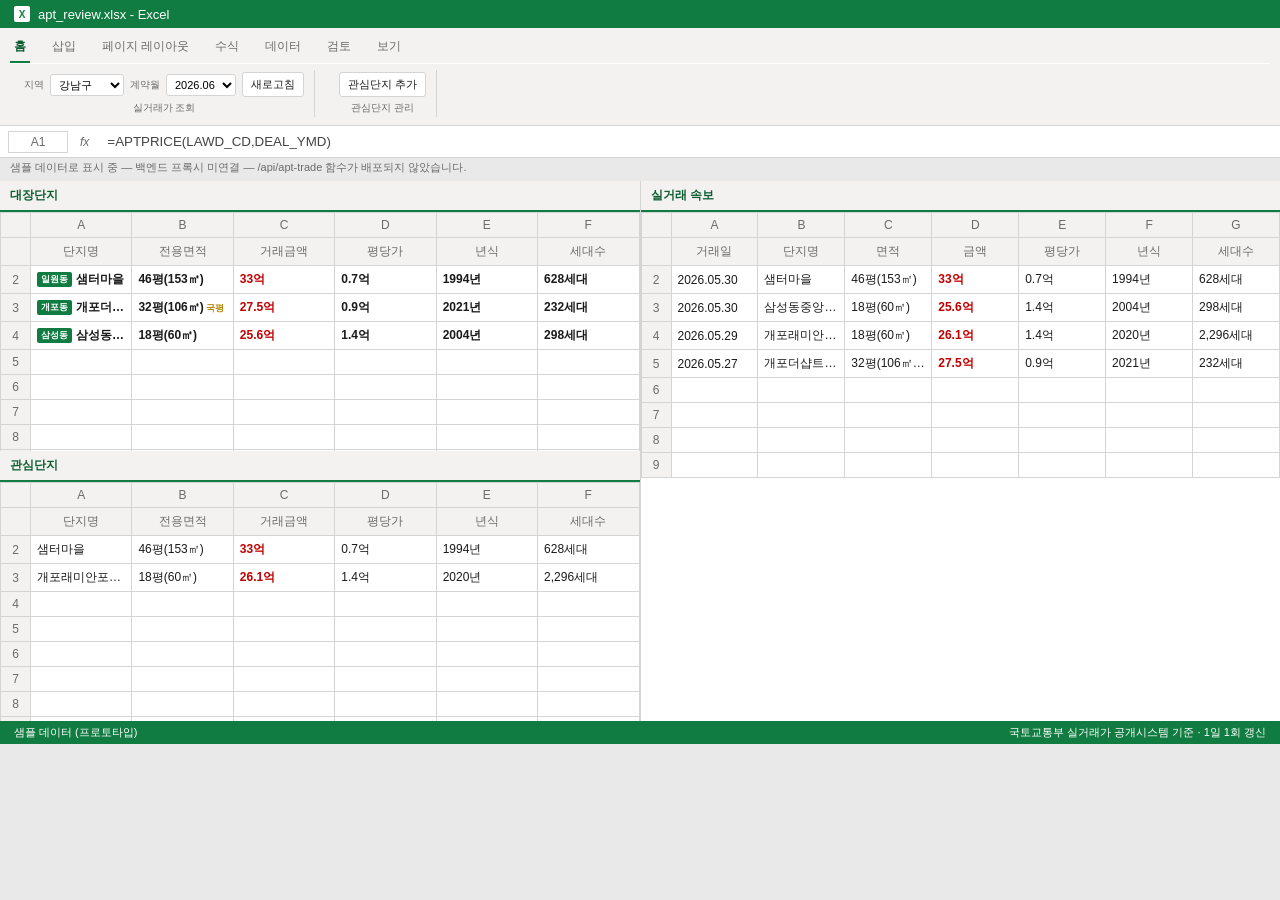
==== index.html @ ceece7bd "feat: 단지별 년식·세대수 표시, 의무관리대상 아닌 단지 제외 - 년식은 실거래가 API의 buildYear를 그대로 활용 - 세대수는 K-apt 의무관리대상 공동주택 서울 2" ====
<!DOCTYPE html>
<html lang="ko">
<head>
<meta charset="UTF-8">
<meta name="viewport" content="width=device-width, initial-scale=1.0, user-scalable=no">
<title>apt_review.xlsx - Excel</title>
<style>
  :root{
    --excel-green:#107c41;
    --excel-green-dark:#0c5e31;
    --ribbon-bg:#f3f2f1;
    --sheet-bg:#ffffff;
    --grid-line:#d4d4d4;
    --header-bg:#f3f2f1;
    --text:#1a1a1a;
    --muted:#6b6b6b;
    --up:#c00000;
    --cancel:#999;
  }
  *{box-sizing:border-box;}
  body{
    margin:0;
    font-family:"Malgun Gothic","맑은 고딕",sans-serif;
    background:#e9e9e9;
    color:var(--text);
    font-size:13px;
  }
  .titlebar{
    background:var(--excel-green);
    color:#fff;
    padding:6px 14px;
    font-size:13px;
    display:flex;
    align-items:center;
    gap:8px;
  }
  .titlebar .icon{
    width:16px;height:16px;background:#fff;border-radius:2px;
    display:inline-flex;align-items:center;justify-content:center;
    color:var(--excel-green);font-weight:bold;font-size:10px;
  }
  .ribbon{
    background:var(--ribbon-bg);
    border-bottom:1px solid var(--grid-line);
    padding:0 10px;
  }
  .ribbon-tabs{
    display:flex;
    gap:18px;
    font-size:12px;
    padding-top:4px;
  }
  .ribbon-tabs span{
    padding:6px 4px;
    cursor:default;
    color:var(--muted);
  }
  .ribbon-tabs span.active{
    color:var(--excel-green-dark);
    font-weight:bold;
    border-bottom:2px solid var(--excel-green);
  }
  .ribbon-body{
    display:flex;
    align-items:center;
    gap:14px;
    padding:6px 4px 8px;
    border-top:1px solid #fff;
    overflow-x:auto;
  }
  .ribbon-group{
    display:flex;
    flex-direction:column;
    align-items:center;
    gap:4px;
    padding:2px 10px;
    border-right:1px solid var(--grid-line);
    min-width:fit-content;
  }
  .ribbon-group .controls{
    display:flex;
    gap:6px;
    align-items:center;
  }
  .ribbon-btn{
    background:#fff;
    border:1px solid var(--grid-line);
    border-radius:3px;
    padding:4px 8px;
    font-size:11px;
    color:var(--text);
    cursor:pointer;
  }
  .ribbon-btn:hover{ background:#e6f2ec; border-color:var(--excel-green); }
  .ribbon-label{
    font-size:10px;
    color:var(--muted);
  }
  select.ribbon-select{
    font-size:11px;
    padding:3px 4px;
    border:1px solid var(--grid-line);
    border-radius:3px;
    background:#fff;
  }
  .formula-bar{
    display:flex;
    align-items:center;
    background:#fff;
    border-bottom:1px solid var(--grid-line);
    padding:4px 8px;
    gap:8px;
    font-size:12px;
  }
  .name-box{
    border:1px solid var(--grid-line);
    padding:3px 8px;
    width:60px;
    background:#fff;
    text-align:center;
    color:var(--muted);
  }
  .fx-icon{ color:var(--muted); font-style:italic; padding:0 4px;}
  .formula-input{
    flex:1;
    border:none;
    outline:none;
    padding:4px 6px;
    color:#444;
  }
  .note{
    font-size:11px;
    color:var(--muted);
    padding:2px 10px 6px;
  }

  /* 좌/우 분할 시트 레이아웃 */
  .split-sheets{
    display:flex;
    gap:1px;
    background:var(--grid-line);
    height:60vh;
    min-height:380px;
  }
  .sheet-pane{
    flex:1;
    display:flex;
    flex-direction:column;
    background:var(--sheet-bg);
    min-width:0;
  }
  .pane-tab{
    background:var(--header-bg);
    color:var(--excel-green-dark);
    font-weight:bold;
    font-size:12px;
    padding:6px 10px;
    border-bottom:2px solid var(--excel-green);
  }
  .pane-scroll{
    overflow:auto;
    flex:1;
  }
  table.grid{
    border-collapse:collapse;
    width:100%;
    table-layout:fixed;
  }
  table.grid th, table.grid td{
    border:1px solid var(--grid-line);
    padding:5px 6px;
    font-size:12px;
    white-space:nowrap;
    overflow:hidden;
    text-overflow:ellipsis;
  }
  table.grid thead th{
    background:var(--header-bg);
    color:var(--muted);
    font-weight:normal;
    text-align:center;
    position:sticky;
    top:0;
    z-index:2;
  }
  table.grid tbody th{
    background:var(--header-bg);
    color:var(--muted);
    font-weight:normal;
    text-align:center;
    position:sticky;
    left:0;
  }
  .col-row1 th{ background:var(--excel-green); color:#fff; font-weight:bold; text-align:left; }
  .amt-up{ color:var(--up); font-weight:bold; }
  .cancelled{ color:var(--cancel); text-decoration:line-through; }
  .pyeong{ color:var(--muted); font-size:11px; }

  .flagship-row td{ font-weight:bold; }
  .flagship-badge{
    display:inline-block;
    background:var(--excel-green);
    color:#fff;
    font-size:9px;
    font-weight:bold;
    padding:1px 4px;
    border-radius:2px;
    margin-right:4px;
    vertical-align:middle;
  }
  .gukpyeong-badge{
    font-size:9px;
    color:#b8860b;
    font-weight:bold;
    margin-left:2px;
  }
  .cell-sm{ font-size:10px; }
  .trend-inline{ font-weight:normal; font-size:10px; color:var(--muted); }
  .trend-point{ cursor:help; border-bottom:1px dotted var(--muted); }
  .trend-up{ color:var(--up); font-weight:bold; }
  .trend-down{ color:#1565c0; font-weight:bold; }
  .trend-flat{ color:var(--muted); }

  .status-bar{
    background:var(--excel-green);
    color:#fff;
    font-size:11px;
    padding:4px 14px;
    display:flex;
    justify-content:space-between;
  }

  .modal-overlay{
    display:none;
    position:fixed;
    inset:0;
    background:rgba(0,0,0,0.35);
    align-items:center;
    justify-content:center;
    z-index:10;
  }
  .modal-overlay.open{ display:flex; }
  .modal-box{
    background:#fff;
    border-radius:4px;
    width:320px;
    max-width:90vw;
    padding:14px;
    box-shadow:0 4px 16px rgba(0,0,0,0.25);
  }
  .modal-title{
    font-weight:bold;
    font-size:13px;
    margin-bottom:8px;
    color:var(--excel-green-dark);
  }
  .modal-input{
    width:100%;
    padding:6px 8px;
    border:1px solid var(--grid-line);
    border-radius:3px;
    font-size:12px;
    box-sizing:border-box;
  }
  .modal-results{
    margin-top:8px;
    max-height:220px;
    overflow:auto;
    border:1px solid var(--grid-line);
    border-radius:3px;
  }
  .modal-result-item{
    padding:6px 8px;
    font-size:12px;
    cursor:pointer;
    border-bottom:1px solid var(--grid-line);
    display:flex;
    justify-content:space-between;
    gap:8px;
  }
  .modal-result-item:last-child{ border-bottom:none; }
  .modal-result-item:hover{ background:#e6f2ec; }
  .modal-result-empty{
    padding:10px 8px;
    font-size:11px;
    color:var(--muted);
    text-align:center;
  }
  .modal-actions{
    margin-top:10px;
    text-align:right;
  }

  @media (max-width:760px){
    .split-sheets{ flex-direction:column; height:auto; }
    .sheet-pane{ height:50vh; min-height:280px; }
    .ribbon-body{ gap:8px; }
    .ribbon-group{ padding:2px 6px; }
    table.grid th, table.grid td{ font-size:11px; padding:4px 5px; }
  }
</style>
</head>
<body>

<div class="titlebar">
  <span class="icon">X</span>
  apt_review.xlsx - Excel
</div>

<div class="ribbon">
  <div class="ribbon-tabs">
    <span class="active">홈</span><span>삽입</span><span>페이지 레이아웃</span><span>수식</span><span>데이터</span><span>검토</span><span>보기</span>
  </div>
  <div class="ribbon-body">
    <div class="ribbon-group">
      <div class="controls">
        <label class="ribbon-label">지역</label>
        <select class="ribbon-select" id="lawdSelect"></select>
        <label class="ribbon-label">계약월</label>
        <select class="ribbon-select" id="ymdSelect"></select>
        <span class="ribbon-btn" id="refreshBtn">새로고침</span>
      </div>
      <span class="ribbon-label">실거래가 조회</span>
    </div>
    <div class="ribbon-group">
      <div class="controls">
        <span class="ribbon-btn" id="addWatchBtn">관심단지 추가</span>
      </div>
      <span class="ribbon-label">관심단지 관리</span>
    </div>
  </div>
</div>

<div class="formula-bar">
  <div class="name-box">A1</div>
  <div class="fx-icon">fx</div>
  <input class="formula-input" id="formulaInput" readonly value="=APTPRICE(LAWD_CD,DEAL_YMD)">
</div>
<div class="note" id="statusNote">데이터 조회 중...</div>

<div class="split-sheets">
  <div class="sheet-pane">
    <div class="pane-tab">대장단지</div>
    <div class="pane-scroll" id="watchArea"></div>
    <div class="pane-tab">관심단지</div>
    <div class="pane-scroll" id="watchlistArea"></div>
  </div>
  <div class="sheet-pane">
    <div class="pane-tab">실거래 속보</div>
    <div class="pane-scroll" id="feedArea"></div>
  </div>
</div>

<div class="status-bar">
  <span id="statusLeft">준비</span>
  <span id="statusRight">국토교통부 실거래가 공개시스템 기준 · 1일 1회 갱신</span>
</div>

<div class="modal-overlay" id="watchModalOverlay">
  <div class="modal-box">
    <div class="modal-title">관심단지 추가</div>
    <input type="text" class="modal-input" id="watchSearchInput" placeholder="단지명을 입력하세요 (예: 개포)" autocomplete="off">
    <div class="modal-results" id="watchSearchResults"></div>
    <div class="modal-actions">
      <span class="ribbon-btn" id="watchModalCloseBtn">닫기</span>
    </div>
  </div>
</div>

<script>
// ────────────────────────────────────────────────
// 서울 25개구 LAWD_CD 매핑 (국토교통부 법정동코드 기준 추출)
// ────────────────────────────────────────────────
const SEOUL_GU = [
  {lawd_cd:"11110", name:"종로구"}, {lawd_cd:"11140", name:"중구"},
  {lawd_cd:"11170", name:"용산구"}, {lawd_cd:"11200", name:"성동구"},
  {lawd_cd:"11215", name:"광진구"}, {lawd_cd:"11230", name:"동대문구"},
  {lawd_cd:"11260", name:"중랑구"}, {lawd_cd:"11290", name:"성북구"},
  {lawd_cd:"11305", name:"강북구"}, {lawd_cd:"11320", name:"도봉구"},
  {lawd_cd:"11350", name:"노원구"}, {lawd_cd:"11380", name:"은평구"},
  {lawd_cd:"11410", name:"서대문구"}, {lawd_cd:"11440", name:"마포구"},
  {lawd_cd:"11470", name:"양천구"}, {lawd_cd:"11500", name:"강서구"},
  {lawd_cd:"11530", name:"구로구"}, {lawd_cd:"11545", name:"금천구"},
  {lawd_cd:"11560", name:"영등포구"}, {lawd_cd:"11590", name:"동작구"},
  {lawd_cd:"11620", name:"관악구"}, {lawd_cd:"11650", name:"서초구"},
  {lawd_cd:"11680", name:"강남구"}, {lawd_cd:"11710", name:"송파구"},
  {lawd_cd:"11740", name:"강동구"},
];

// ────────────────────────────────────────────────
// 샘플 데이터 (2026-06-30 강남구 11680 / 202605 실제 API 호출 결과 일부 기반)
// 실제 배포 시 /api/apt-trade?lawdCd=...&dealYmd=... 호출로 대체됨
// ────────────────────────────────────────────────
const SAMPLE_ITEMS = [
  {aptNm:"샘터마을", umdNm:"일원동", excluUseAr:152.7, dealYear:"2026", dealMonth:"5", dealDay:"30", dealAmountManwon:330000, floor:"4", buildYear:"1994", dealingGbn:"중개거래", isCancelled:false},
  {aptNm:"개포래미안포레스트", umdNm:"개포동", excluUseAr:59.92, dealYear:"2026", dealMonth:"5", dealDay:"29", dealAmountManwon:260500, floor:"4", buildYear:"2020", dealingGbn:"중개거래", isCancelled:false},
  {aptNm:"삼성동중앙하이츠빌리지", umdNm:"삼성동", excluUseAr:59.98, dealYear:"2026", dealMonth:"5", dealDay:"30", dealAmountManwon:256000, floor:"19", buildYear:"2004", dealingGbn:"중개거래", isCancelled:false},
  {aptNm:"개포더샵트리에", umdNm:"개포동", excluUseAr:105.8244, dealYear:"2026", dealMonth:"5", dealDay:"27", dealAmountManwon:275000, floor:"4", buildYear:"2021", dealingGbn:"중개거래", isCancelled:false},
  {aptNm:"개포우성2", umdNm:"대치동", excluUseAr:84.69, dealYear:"2026", dealMonth:"5", dealDay:"28", dealAmountManwon:390000, floor:"10", buildYear:"1984", dealingGbn:"중개거래", isCancelled:false},
];

// 관심단지 등록은 로컬스토리지에 저장 (기획문서 원칙: 로그인 없이 사용)
const WATCH_KEY = "apt_review_watchlist";
function loadWatchlist(){
  try{ return JSON.parse(localStorage.getItem(WATCH_KEY)) || ["개포래미안포레스트", "샘터마을"]; }
  catch(e){ return ["개포래미안포레스트", "샘터마을"]; }
}
function saveWatchlist(list){
  localStorage.setItem(WATCH_KEY, JSON.stringify(list));
}

let currentItems = SAMPLE_ITEMS;
let usingLiveData = false;
let currentTrendDatasets = null;
let currentBasisByAptNm = new Map(); // aptNm → {householdCount, useApproveDate}

// 억 단위, 소수점 첫째 자리까지 (예: 215000만원 → "21.5억")
function fmtAmount(manwon){
  if(manwon == null) return "-";
  const eok = Math.round(manwon / 1000) / 10;
  return `${eok % 1 === 0 ? eok.toFixed(0) : eok.toFixed(1)}억`;
}

// 전용면적(㎡) → "평(㎡)" 형식 문자열. 84~86㎡는 실제 시장에서 부르는 '34평(국민평형)'으로 표기
function fmtAreaPyeong(sqm){
  if(sqm == null) return "-";
  const pyeong = Math.round(sqm / 3.3058);
  const base = `${pyeong}평(${Math.round(sqm)}㎡)`;
  const isGukpyeong = pyeong >= 32 && pyeong <= 36;
  return isGukpyeong ? `${base}<span class="gukpyeong-badge">국평</span>` : base;
}

// 평당가(만원) = 거래금액 ÷ (전용면적/3.3058)
function calcPricePerPyeong(it){
  if(!it.excluUseAr || !it.dealAmountManwon) return null;
  const pyeong = it.excluUseAr / 3.3058;
  return Math.round(it.dealAmountManwon / pyeong);
}
function fmtPricePerPyeong(it){
  const v = calcPricePerPyeong(it);
  return v == null ? "-" : fmtAmount(v);
}

// 준공년도(년식). RTMS 실거래가 API의 buildYear를 그대로 사용
function fmtBuildYear(it){
  return it.buildYear ? `${it.buildYear}년` : "-";
}

// 세대수. 공동주택 기본정보 API(apt-complex)에서 단지명 매칭으로 조회한 값
function fmtHousehold(it){
  const info = currentBasisByAptNm.get(it.aptNm);
  if(!info || !info.householdCount) return "-";
  return `${info.householdCount.toLocaleString()}세대`;
}

// 대장 단지 = 조회된 데이터에 등장하는 법정동마다 거래금액 최고가 건 1개씩
function getFlagshipsByDong(items){
  const byDong = new Map();
  items.forEach(it=>{
    const cur = byDong.get(it.umdNm);
    if(!cur || it.dealAmountManwon > cur.dealAmountManwon){
      byDong.set(it.umdNm, it);
    }
  });
  return Array.from(byDong.values());
}

function renderFlagshipSheet(){
  const flagships = getFlagshipsByDong(currentItems);

  let html = `<table class="grid">
    <thead>
      <tr class="col-row1">
        <th style="width:30px"></th>
        <th>A</th><th>B</th><th>C</th><th>D</th><th>E</th><th>F</th>
      </tr>
      <tr>
        <th></th><th>단지명</th><th>전용면적</th><th>거래금액</th><th>평당가</th><th>년식</th><th>세대수</th>
      </tr>
    </thead>
    <tbody>`;
  flagships.forEach((it, i)=>{
    const cls = it.isCancelled ? "cancelled" : "";
    const trendMarkup = renderInlineTrend(getApartmentTrend(currentTrendDatasets, it.aptNm, it.excluUseAr));
    html += `<tr class="flagship-row">
      <th>${i+2}</th>
      <td class="${cls}"><span class="flagship-badge">${it.umdNm}</span>${it.aptNm}</td>
      <td class="${cls} cell-sm">${fmtAreaPyeong(it.excluUseAr)}</td>
      <td class="${cls} amt-up">${fmtAmount(it.dealAmountManwon)}${trendMarkup}</td>
      <td class="${cls} cell-sm">${fmtPricePerPyeong(it)}</td>
      <td class="${cls} cell-sm">${fmtBuildYear(it)}</td>
      <td class="${cls} cell-sm">${fmtHousehold(it)}</td>
    </tr>`;
  });
  for(let i=flagships.length; i<8; i++){
    html += `<tr><th>${i+2}</th><td></td><td></td><td></td><td></td><td></td><td></td></tr>`;
  }
  html += `</tbody></table>`;
  return html;
}

function renderWatchlistSheet(){
  const watchlist = loadWatchlist();
  const items = currentItems.filter(it => watchlist.includes(it.aptNm));

  let html = `<table class="grid">
    <thead>
      <tr class="col-row1">
        <th style="width:30px"></th>
        <th>A</th><th>B</th><th>C</th><th>D</th><th>E</th><th>F</th>
      </tr>
      <tr>
        <th></th><th>단지명</th><th>전용면적</th><th>거래금액</th><th>평당가</th><th>년식</th><th>세대수</th>
      </tr>
    </thead>
    <tbody>`;
  items.forEach((it, i)=>{
    const cls = it.isCancelled ? "cancelled" : "";
    html += `<tr>
      <th>${i+2}</th>
      <td class="${cls}">${it.aptNm}</td>
      <td class="${cls} cell-sm">${fmtAreaPyeong(it.excluUseAr)}</td>
      <td class="${cls} amt-up">${fmtAmount(it.dealAmountManwon)}</td>
      <td class="${cls} cell-sm">${fmtPricePerPyeong(it)}</td>
      <td class="${cls} cell-sm">${fmtBuildYear(it)}</td>
      <td class="${cls} cell-sm">${fmtHousehold(it)}</td>
    </tr>`;
  });
  for(let i=items.length; i<8; i++){
    html += `<tr><th>${i+2}</th><td></td><td></td><td></td><td></td><td></td><td></td></tr>`;
  }
  html += `</tbody></table>`;
  return html;
}

function renderFeedSheet(){
  const sorted = [...currentItems].sort((a,b)=>{
    const da = `${a.dealYear}${String(a.dealMonth).padStart(2,"0")}${String(a.dealDay).padStart(2,"0")}`;
    const db = `${b.dealYear}${String(b.dealMonth).padStart(2,"0")}${String(b.dealDay).padStart(2,"0")}`;
    return db.localeCompare(da);
  });

  let html = `<table class="grid">
    <thead>
      <tr class="col-row1">
        <th style="width:30px"></th>
        <th>A</th><th>B</th><th>C</th><th>D</th><th>E</th><th>F</th><th>G</th>
      </tr>
      <tr>
        <th></th><th>거래일</th><th>단지명</th><th>면적</th><th>금액</th><th>평당가</th><th>년식</th><th>세대수</th>
      </tr>
    </thead>
    <tbody>`;
  sorted.forEach((it, i)=>{
    const cls = it.isCancelled ? "cancelled" : "";
    const note = it.isCancelled ? " · 해제(취소)" : "";
    html += `<tr>
      <th>${i+2}</th>
      <td class="${cls}">${it.dealYear}.${String(it.dealMonth).padStart(2,"0")}.${String(it.dealDay).padStart(2,"0")}</td>
      <td class="${cls}">${it.aptNm}${note}</td>
      <td class="${cls} cell-sm">${fmtAreaPyeong(it.excluUseAr)}</td>
      <td class="${cls} amt-up">${fmtAmount(it.dealAmountManwon)}</td>
      <td class="${cls} cell-sm">${fmtPricePerPyeong(it)}</td>
      <td class="${cls} cell-sm">${fmtBuildYear(it)}</td>
      <td class="${cls} cell-sm">${fmtHousehold(it)}</td>
    </tr>`;
  });
  for(let i=sorted.length; i<8; i++){
    html += `<tr><th>${i+2}</th><td></td><td></td><td></td><td></td><td></td><td></td><td></td></tr>`;
  }
  html += `</tbody></table>`;
  return html;
}

function render(){
  document.getElementById("watchArea").innerHTML = renderFlagshipSheet();
  document.getElementById("watchlistArea").innerHTML = renderWatchlistSheet();
  document.getElementById("feedArea").innerHTML = renderFeedSheet();
  document.getElementById("statusLeft").textContent = usingLiveData ? "실시간 데이터" : "샘플 데이터 (프로토타입)";
}

function populateSelects(){
  const lawdSel = document.getElementById("lawdSelect");
  SEOUL_GU.forEach(g=>{
    const opt = document.createElement("option");
    opt.value = g.lawd_cd;
    opt.textContent = g.name;
    if(g.lawd_cd === "11680") opt.selected = true;
    lawdSel.appendChild(opt);
  });

  const ymdSel = document.getElementById("ymdSelect");
  const base = new Date(2026, 5, 30); // 프로토타입 기준일: 2026-06-30
  for(let i=0; i<6; i++){
    const d = new Date(base.getFullYear(), base.getMonth()-i, 1);
    const val = `${d.getFullYear()}${String(d.getMonth()+1).padStart(2,"0")}`;
    const opt = document.createElement("option");
    opt.value = val;
    opt.textContent = `${d.getFullYear()}.${String(d.getMonth()+1).padStart(2,"0")}`;
    ymdSel.appendChild(opt);
  }
}

async function fetchLiveData(lawdCd, dealYmd){
  document.getElementById("statusNote").textContent = "데이터 조회 중...";
  try{
    const res = await fetch(`/api/apt-trade?lawdCd=${lawdCd}&dealYmd=${dealYmd}`);
    if(res.status === 404){
      throw new Error("백엔드 프록시 미연결 — /api/apt-trade 함수가 배포되지 않았습니다.");
    }
    const data = await res.json().catch(()=>{
      throw new Error(`API 응답 오류 (HTTP ${res.status}) — 응답이 JSON 형식이 아닙니다.`);
    });
    if(data.error) throw new Error(data.error);
    if(!res.ok) throw new Error(`API 응답 오류 (HTTP ${res.status})`);
    currentItems = data.items;
    usingLiveData = true;
    const guName = SEOUL_GU.find(g=>g.lawd_cd===lawdCd)?.name || lawdCd;
    document.getElementById("statusNote").textContent = `${guName} · ${dealYmd} · ${data.count}건 (실시간)`;
  }catch(e){
    // 실제 원인(환경변수 누락, API 오류 등)을 그대로 노출해 디버깅이 가능하도록 함
    currentItems = SAMPLE_ITEMS;
    usingLiveData = false;
    document.getElementById("statusNote").textContent = `샘플 데이터로 표시 중 — ${e.message}`;
  }
  render();
}

// dealYmd(YYYYMM) 기준 monthsBack개월 이전의 YYYYMM 반환
function getPrevYmd(dealYmd, monthsBack){
  const y = parseInt(dealYmd.slice(0,4), 10);
  const m = parseInt(dealYmd.slice(4,6), 10);
  const d = new Date(y, m - 1 - monthsBack, 1);
  return `${d.getFullYear()}${String(d.getMonth()+1).padStart(2,"0")}`;
}

// 특정 월의 전체 거래 목록 조회. 실패 시 빈 배열
async function fetchMonthItems(lawdCd, ymd){
  try{
    const res = await fetch(`/api/apt-trade?lawdCd=${lawdCd}&dealYmd=${ymd}`);
    if(!res.ok) return [];
    const data = await res.json().catch(()=>null);
    if(!data || data.error || !Array.isArray(data.items)) return [];
    return data.items;
  }catch(e){
    return [];
  }
}

// 최근 3개월(과거→현재 순)치 전체 거래 목록. 단지별 추이는 여기서 아파트명으로 걸러서 계산
async function fetchTrendDatasets(lawdCd, dealYmd){
  const months = [getPrevYmd(dealYmd,2), getPrevYmd(dealYmd,1), dealYmd];
  const itemsByMonth = await Promise.all(months.map(ym => fetchMonthItems(lawdCd, ym)));
  return months.map((ym, i)=> ({ ymd: ym, items: itemsByMonth[i] }));
}

// 특정 단지(aptNm)의 동일 평형(excluUseAr 기준) 최근 실거래 3건 (과거→최근 순)
function getApartmentTrend(datasets, aptNm, excluUseAr){
  if(!datasets) return null;
  const targetPyeong = Math.round(excluUseAr / 3.3058);
  const merged = [];
  datasets.forEach(({items})=>{
    items.forEach(it=>{
      if(it.aptNm === aptNm && Math.round(it.excluUseAr / 3.3058) === targetPyeong){
        merged.push(it);
      }
    });
  });
  merged.sort((a, b)=>{
    const da = `${a.dealYear}${String(a.dealMonth).padStart(2,"0")}${String(a.dealDay).padStart(2,"0")}`;
    const db = `${b.dealYear}${String(b.dealMonth).padStart(2,"0")}${String(b.dealDay).padStart(2,"0")}`;
    return db.localeCompare(da);
  });
  const recent = merged.slice(0, 3).reverse();
  if(!recent.length) return null;
  return recent.map(it => ({
    date: `${it.dealYear}.${String(it.dealMonth).padStart(2,"0")}.${String(it.dealDay).padStart(2,"0")}`,
    price: it.dealAmountManwon,
  }));
}

function renderInlineTrend(trend){
  if(!trend || !trend.length) return "";
  const parts = trend.map((t, i)=>{
    const label = fmtAmount(t.price);
    let arrow = "";
    if(i > 0){
      const prev = trend[i-1].price;
      if(t.price > prev) arrow = `<span class="trend-up">▲</span> `;
      else if(t.price < prev) arrow = `<span class="trend-down">▼</span> `;
      else arrow = `<span class="trend-flat">-</span> `;
    }
    return `${arrow}<span class="trend-point" title="${t.date} 거래">${label}</span>`;
  }).join(" → ");
  return ` <span class="trend-inline">(${parts})</span>`;
}

// 서울 공동주택 단지 정보(세대수·준공년도) — K-apt 단지 기본정보 스냅샷을 서울 25개구로 추려 정적 JSON으로 내장
// (공동주택 단지 "목록" API는 활용신청이 안 되어 있어 실거래가 API 응답만으로는 kaptCode를 알 수 없음.
//  대신 K-apt 전체 단지 엑셀(2026-07-03 기준)을 내려받아 seoul_apt_complex.json으로 미리 가공해둠)
let seoulComplexList = null; // [{kaptCode, kaptName, gu, dong, buildYear, householdCount}]
let seoulComplexByName = null; // 정규화된 kaptName → 후보 목록 (동명 단지 대비 배열)

// 실거래가 API의 단지명에는 "지고하임(102동)", "럭키(963)"처럼 동번호·지번이 괄호로 덧붙는 경우가 있어
// 매칭 전에 제거 (괄호 안이 숫자/쉼표/물결/하이픈 나열이거나 "숫자+동" 형태일 때만 제거해 고유 명칭 손상 방지)
function stripDongSuffix(name){
  return (name || "").replace(/[(（][0-9,\-~·\s]*동?[)）]\s*$/g, "");
}
function normalizeAptName(name){
  return stripDongSuffix(name).replace(/[\s()（）·\-]/g, "");
}

async function loadSeoulComplexList(){
  if(seoulComplexList) return seoulComplexList;
  try{
    const res = await fetch("/seoul_apt_complex.json");
    seoulComplexList = await res.json();
  }catch(e){
    seoulComplexList = [];
  }
  seoulComplexByName = new Map();
  seoulComplexList.forEach(c=>{
    const key = normalizeAptName(c.kaptName);
    if(!key) return;
    if(!seoulComplexByName.has(key)) seoulComplexByName.set(key, []);
    seoulComplexByName.get(key).push(c);
  });
  return seoulComplexList;
}

// RTMS 실거래가의 aptNm(+umdNm)을 정적 단지 목록의 kaptName(+dong)과 매칭
// 완전일치 중 같은 동(dong)인 것을 최우선으로, 없으면 완전일치 첫 건, 그래도 없으면 부분포함으로 매칭
function matchSeoulComplex(aptNm, umdNm){
  if(!seoulComplexByName) return null;
  const target = normalizeAptName(aptNm);
  if(!target) return null;

  const exact = seoulComplexByName.get(target);
  if(exact && exact.length){
    const sameDong = exact.find(c => c.dong === umdNm);
    return sameDong || exact[0];
  }

  let fallback = null;
  for(const c of seoulComplexList){
    const cand = normalizeAptName(c.kaptName);
    if(!cand) continue;
    if(cand.includes(target) || target.includes(cand)){
      fallback = c;
      if(c.dong === umdNm) break; // 같은 동이면 더 볼 것 없이 채택
    }
  }
  return fallback;
}

// currentItems에 등장하는 단지들의 세대수를 정적 목록에서 매칭해 aptNm → 기본정보 맵으로 구성
async function loadHouseholdCounts(items){
  await loadSeoulComplexList();
  const map = new Map();
  const uniqueNames = Array.from(new Set(items.map(it => it.aptNm)));
  uniqueNames.forEach(aptNm=>{
    const it = items.find(i => i.aptNm === aptNm);
    const match = matchSeoulComplex(aptNm, it?.umdNm);
    if(match) map.set(aptNm, { householdCount: match.householdCount, buildYear: match.buildYear });
  });
  return map;
}

// K-apt 단지 목록(seoul_apt_complex.json)은 의무관리대상 공동주택만 포함하므로,
// 여기에 매칭되지 않는 단지(의무관리 대상 아님·소규모·오피스텔 등)는 화면에서도 제외
function filterMandatoryManaged(items, basisMap){
  return items.filter(it => basisMap.has(it.aptNm));
}

document.getElementById("refreshBtn").addEventListener("click", async ()=>{
  const lawdCd = document.getElementById("lawdSelect").value;
  const dealYmd = document.getElementById("ymdSelect").value;
  await fetchLiveData(lawdCd, dealYmd);
  currentTrendDatasets = await fetchTrendDatasets(lawdCd, dealYmd);
  currentBasisByAptNm = await loadHouseholdCounts(currentItems);
  currentItems = filterMandatoryManaged(currentItems, currentBasisByAptNm);
  render();
});

// 현재 조회된 데이터(currentItems) 내에서만 단지명 검색 (추가 API 호출 없음)
function renderWatchSearchResults(query){
  const resultsEl = document.getElementById("watchSearchResults");
  const q = query.trim();
  const matches = q ? currentItems.filter(it => it.aptNm.includes(q)) : currentItems;
  const seen = new Set();
  const uniqueMatches = matches.filter(it => seen.has(it.aptNm) ? false : (seen.add(it.aptNm), true));

  if(!uniqueMatches.length){
    resultsEl.innerHTML = `<div class="modal-result-empty">일치하는 단지가 없습니다 (현재 조회된 지역·계약월 기준)</div>`;
    return;
  }
  resultsEl.innerHTML = uniqueMatches.map(it =>
    `<div class="modal-result-item" data-aptnm="${it.aptNm}"><span>${it.aptNm}</span><span class="pyeong">${it.umdNm}</span></div>`
  ).join("");
}

function openWatchModal(){
  document.getElementById("watchModalOverlay").classList.add("open");
  const input = document.getElementById("watchSearchInput");
  input.value = "";
  renderWatchSearchResults("");
  input.focus();
}

function closeWatchModal(){
  document.getElementById("watchModalOverlay").classList.remove("open");
}

document.getElementById("addWatchBtn").addEventListener("click", openWatchModal);
document.getElementById("watchModalCloseBtn").addEventListener("click", closeWatchModal);
document.getElementById("watchModalOverlay").addEventListener("click", (e)=>{
  if(e.target.id === "watchModalOverlay") closeWatchModal();
});
document.getElementById("watchSearchInput").addEventListener("input", (e)=>{
  renderWatchSearchResults(e.target.value);
});
document.getElementById("watchSearchResults").addEventListener("click", (e)=>{
  const item = e.target.closest(".modal-result-item");
  if(!item) return;
  const name = item.dataset.aptnm;
  const list = loadWatchlist();
  if(!list.includes(name)) list.push(name);
  saveWatchlist(list);
  render();
  closeWatchModal();
});

populateSelects();
(async ()=>{
  const lawdCd = document.getElementById("lawdSelect").value;
  const dealYmd = document.getElementById("ymdSelect").value;
  await fetchLiveData(lawdCd, dealYmd);
  currentBasisByAptNm = await loadHouseholdCounts(currentItems);
  currentItems = filterMandatoryManaged(currentItems, currentBasisByAptNm);
  render();
})();
</script>
</body>
</html>
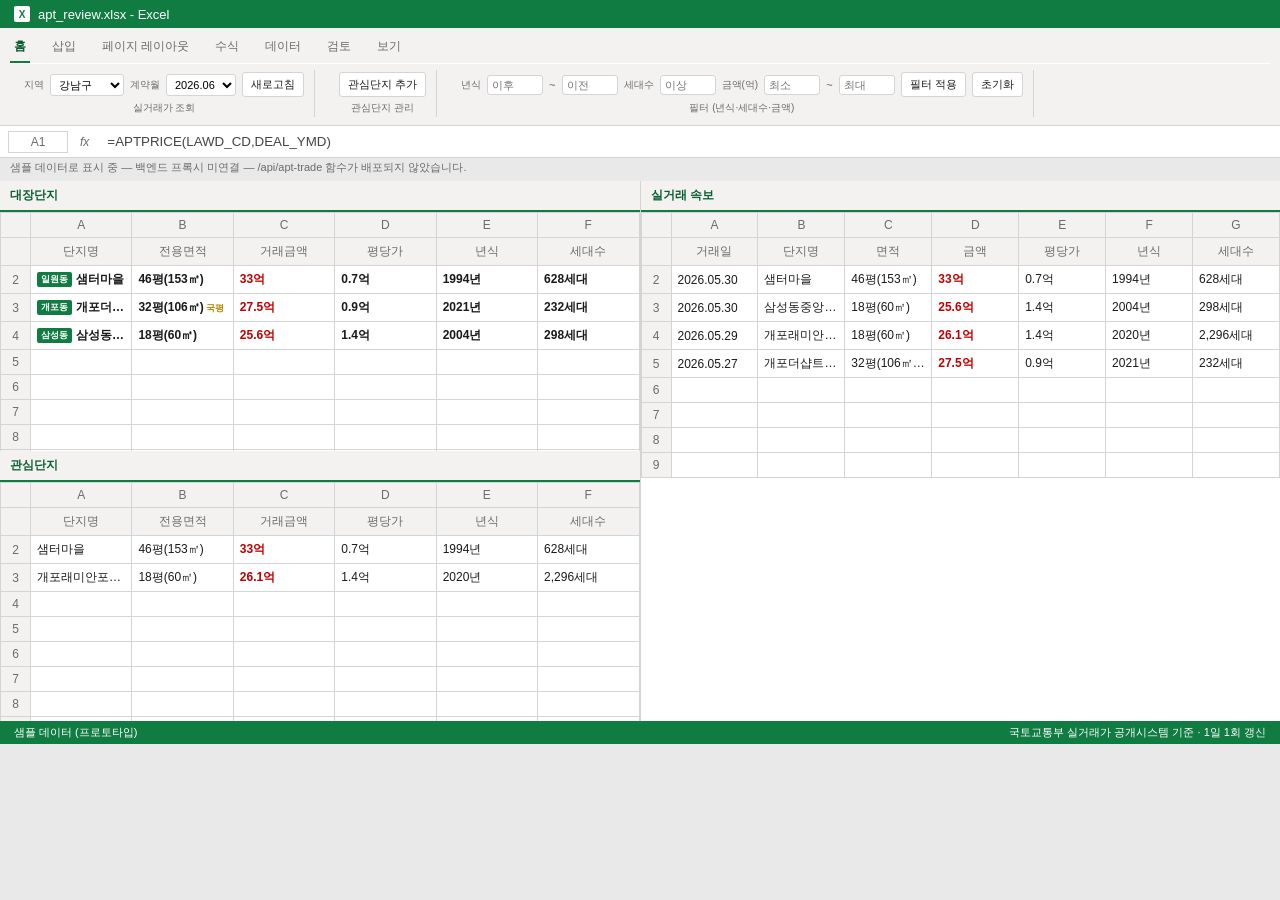
==== commit e8276b52: "feat: 년식·세대수·금액 필터 추가 - 리본에 필터 그룹 신설: 년식(이후~이전), 세대수(이상), 금액(억, 최소~최대) - 대장단지/관심단지/실거래속보 3개 시트 모두 필터" ====
--- a/index.html
+++ b/index.html
@@ -96,13 +96,15 @@
     font-size:10px;
     color:var(--muted);
   }
-  select.ribbon-select{
+  select.ribbon-select, input.ribbon-select{
     font-size:11px;
     padding:3px 4px;
     border:1px solid var(--grid-line);
     border-radius:3px;
     background:#fff;
   }
+  input.ribbon-select{ width:56px; }
+  .ribbon-tilde{ font-size:11px; color:var(--muted); }
   .formula-bar{
     display:flex;
     align-items:center;
@@ -328,6 +330,23 @@
       </div>
       <span class="ribbon-label">관심단지 관리</span>
     </div>
+    <div class="ribbon-group">
+      <div class="controls">
+        <label class="ribbon-label">년식</label>
+        <input type="number" class="ribbon-select" id="filterYearMin" placeholder="이후">
+        <span class="ribbon-tilde">~</span>
+        <input type="number" class="ribbon-select" id="filterYearMax" placeholder="이전">
+        <label class="ribbon-label">세대수</label>
+        <input type="number" class="ribbon-select" id="filterHouseholdMin" placeholder="이상">
+        <label class="ribbon-label">금액(억)</label>
+        <input type="number" class="ribbon-select" id="filterPriceMin" placeholder="최소">
+        <span class="ribbon-tilde">~</span>
+        <input type="number" class="ribbon-select" id="filterPriceMax" placeholder="최대">
+        <span class="ribbon-btn" id="filterApplyBtn">필터 적용</span>
+        <span class="ribbon-btn" id="filterResetBtn">초기화</span>
+      </div>
+      <span class="ribbon-label">필터 (년식·세대수·금액)</span>
+    </div>
   </div>
 </div>
 
@@ -465,8 +484,8 @@
   return Array.from(byDong.values());
 }
 
-function renderFlagshipSheet(){
-  const flagships = getFlagshipsByDong(currentItems);
+function renderFlagshipSheet(items){
+  const flagships = getFlagshipsByDong(items);
 
   let html = `<table class="grid">
     <thead>
@@ -499,9 +518,9 @@
   return html;
 }
 
-function renderWatchlistSheet(){
+function renderWatchlistSheet(items){
   const watchlist = loadWatchlist();
-  const items = currentItems.filter(it => watchlist.includes(it.aptNm));
+  items = items.filter(it => watchlist.includes(it.aptNm));
 
   let html = `<table class="grid">
     <thead>
@@ -533,8 +552,8 @@
   return html;
 }
 
-function renderFeedSheet(){
-  const sorted = [...currentItems].sort((a,b)=>{
+function renderFeedSheet(items){
+  const sorted = [...items].sort((a,b)=>{
     const da = `${a.dealYear}${String(a.dealMonth).padStart(2,"0")}${String(a.dealDay).padStart(2,"0")}`;
     const db = `${b.dealYear}${String(b.dealMonth).padStart(2,"0")}${String(b.dealDay).padStart(2,"0")}`;
     return db.localeCompare(da);
@@ -572,11 +591,45 @@
   return html;
 }
 
+// 년식·세대수·금액 필터 상태. null인 항목은 제약 없음
+let filterState = { yearMin:null, yearMax:null, householdMin:null, priceMin:null, priceMax:null };
+
+function isFilterActive(){
+  return Object.values(filterState).some(v => v != null);
+}
+
+// currentItems(지역·계약월 조회 + 의무관리대상 필터까지 반영된 목록)에 사용자 필터를 추가로 적용
+function getFilteredItems(){
+  return currentItems.filter(it=>{
+    if(filterState.yearMin != null){
+      const y = parseInt(it.buildYear, 10);
+      if(!y || y < filterState.yearMin) return false;
+    }
+    if(filterState.yearMax != null){
+      const y = parseInt(it.buildYear, 10);
+      if(!y || y > filterState.yearMax) return false;
+    }
+    if(filterState.householdMin != null){
+      const household = currentBasisByAptNm.get(it.aptNm)?.householdCount;
+      if(!household || household < filterState.householdMin) return false;
+    }
+    if(filterState.priceMin != null){
+      if(it.dealAmountManwon == null || it.dealAmountManwon < filterState.priceMin * 10000) return false;
+    }
+    if(filterState.priceMax != null){
+      if(it.dealAmountManwon == null || it.dealAmountManwon > filterState.priceMax * 10000) return false;
+    }
+    return true;
+  });
+}
+
 function render(){
-  document.getElementById("watchArea").innerHTML = renderFlagshipSheet();
-  document.getElementById("watchlistArea").innerHTML = renderWatchlistSheet();
-  document.getElementById("feedArea").innerHTML = renderFeedSheet();
-  document.getElementById("statusLeft").textContent = usingLiveData ? "실시간 데이터" : "샘플 데이터 (프로토타입)";
+  const filtered = getFilteredItems();
+  document.getElementById("watchArea").innerHTML = renderFlagshipSheet(filtered);
+  document.getElementById("watchlistArea").innerHTML = renderWatchlistSheet(filtered);
+  document.getElementById("feedArea").innerHTML = renderFeedSheet(filtered);
+  const filterNote = isFilterActive() ? ` · 필터 적용 ${filtered.length}/${currentItems.length}건` : "";
+  document.getElementById("statusLeft").textContent = (usingLiveData ? "실시간 데이터" : "샘플 데이터 (프로토타입)") + filterNote;
 }
 
 function populateSelects(){
@@ -811,6 +864,32 @@
   document.getElementById("watchModalOverlay").classList.remove("open");
 }
 
+const FILTER_INPUT_IDS = ["filterYearMin","filterYearMax","filterHouseholdMin","filterPriceMin","filterPriceMax"];
+
+function readFilterInputs(){
+  const num = (id) => {
+    const v = document.getElementById(id).value.trim();
+    return v === "" ? null : Number(v);
+  };
+  filterState = {
+    yearMin: num("filterYearMin"),
+    yearMax: num("filterYearMax"),
+    householdMin: num("filterHouseholdMin"),
+    priceMin: num("filterPriceMin"),
+    priceMax: num("filterPriceMax"),
+  };
+}
+
+document.getElementById("filterApplyBtn").addEventListener("click", ()=>{
+  readFilterInputs();
+  render();
+});
+document.getElementById("filterResetBtn").addEventListener("click", ()=>{
+  FILTER_INPUT_IDS.forEach(id => { document.getElementById(id).value = ""; });
+  filterState = { yearMin:null, yearMax:null, householdMin:null, priceMin:null, priceMax:null };
+  render();
+});
+
 document.getElementById("addWatchBtn").addEventListener("click", openWatchModal);
 document.getElementById("watchModalCloseBtn").addEventListener("click", closeWatchModal);
 document.getElementById("watchModalOverlay").addEventListener("click", (e)=>{
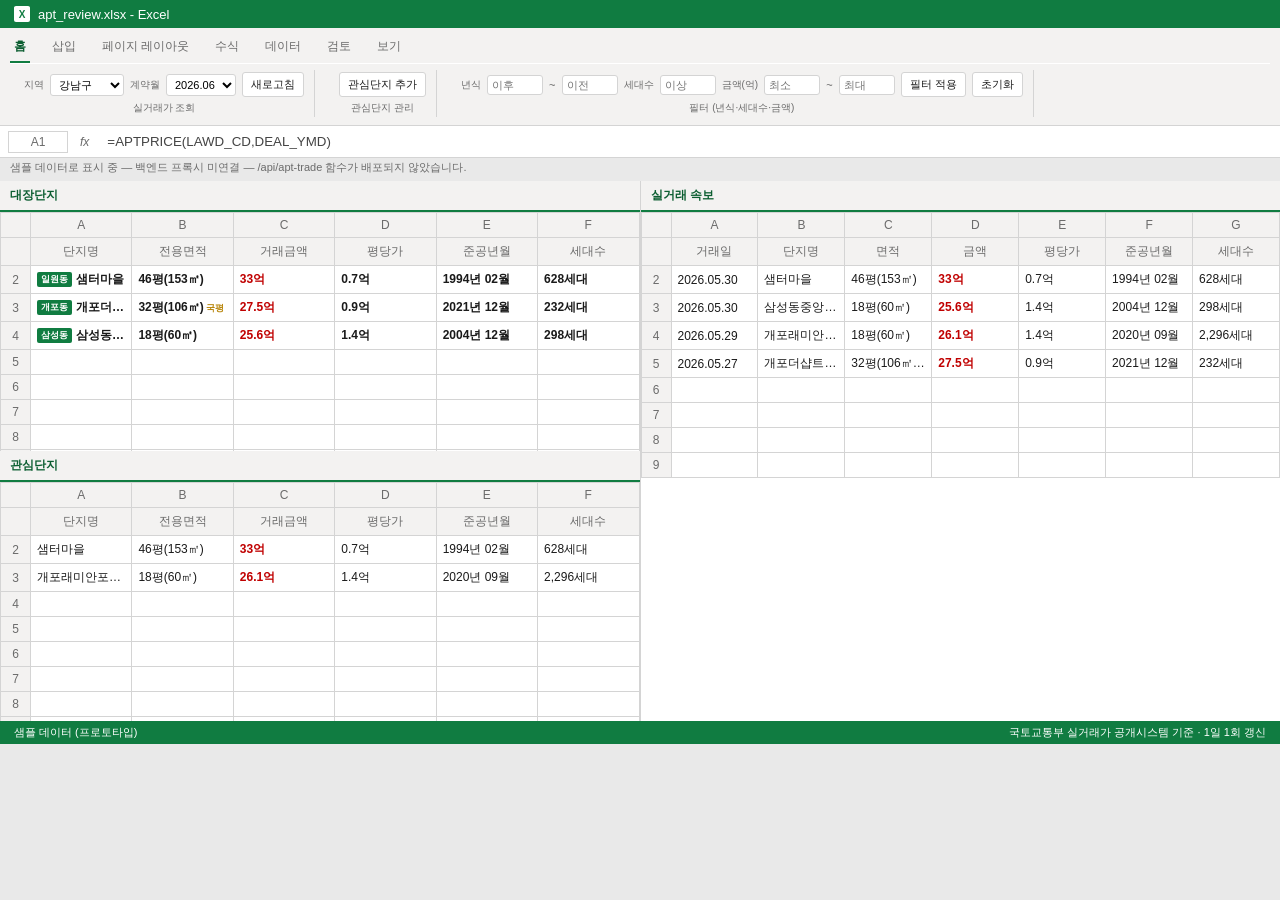
==== commit 035aad8d: "feat: 년식을 준공년월로 변경 - seoul_apt_complex.json을 사용승인일의 연.월까지 담도록 재생성(buildYearMonth) - 표 헤더를 년식 -> 준공년월" ====
--- a/index.html
+++ b/index.html
@@ -460,9 +460,10 @@
   return v == null ? "-" : fmtAmount(v);
 }
 
-// 준공년도(년식). RTMS 실거래가 API의 buildYear를 그대로 사용
+// 준공년월. 정적 단지 목록(seoul_apt_complex.json)의 사용승인일(년.월)을 사용 (RTMS 실거래가 API는 연도만 제공)
 function fmtBuildYear(it){
-  return it.buildYear ? `${it.buildYear}년` : "-";
+  const buildYearMonth = currentBasisByAptNm.get(it.aptNm)?.buildYearMonth;
+  return buildYearMonth ? `${buildYearMonth.replace(".", "년 ")}월` : "-";
 }
 
 // 세대수. 공동주택 기본정보 API(apt-complex)에서 단지명 매칭으로 조회한 값
@@ -494,7 +495,7 @@
         <th>A</th><th>B</th><th>C</th><th>D</th><th>E</th><th>F</th>
       </tr>
       <tr>
-        <th></th><th>단지명</th><th>전용면적</th><th>거래금액</th><th>평당가</th><th>년식</th><th>세대수</th>
+        <th></th><th>단지명</th><th>전용면적</th><th>거래금액</th><th>평당가</th><th>준공년월</th><th>세대수</th>
       </tr>
     </thead>
     <tbody>`;
@@ -529,7 +530,7 @@
         <th>A</th><th>B</th><th>C</th><th>D</th><th>E</th><th>F</th>
       </tr>
       <tr>
-        <th></th><th>단지명</th><th>전용면적</th><th>거래금액</th><th>평당가</th><th>년식</th><th>세대수</th>
+        <th></th><th>단지명</th><th>전용면적</th><th>거래금액</th><th>평당가</th><th>준공년월</th><th>세대수</th>
       </tr>
     </thead>
     <tbody>`;
@@ -566,7 +567,7 @@
         <th>A</th><th>B</th><th>C</th><th>D</th><th>E</th><th>F</th><th>G</th>
       </tr>
       <tr>
-        <th></th><th>거래일</th><th>단지명</th><th>면적</th><th>금액</th><th>평당가</th><th>년식</th><th>세대수</th>
+        <th></th><th>거래일</th><th>단지명</th><th>면적</th><th>금액</th><th>평당가</th><th>준공년월</th><th>세대수</th>
       </tr>
     </thead>
     <tbody>`;
@@ -751,7 +752,7 @@
 // 서울 공동주택 단지 정보(세대수·준공년도) — K-apt 단지 기본정보 스냅샷을 서울 25개구로 추려 정적 JSON으로 내장
 // (공동주택 단지 "목록" API는 활용신청이 안 되어 있어 실거래가 API 응답만으로는 kaptCode를 알 수 없음.
 //  대신 K-apt 전체 단지 엑셀(2026-07-03 기준)을 내려받아 seoul_apt_complex.json으로 미리 가공해둠)
-let seoulComplexList = null; // [{kaptCode, kaptName, gu, dong, buildYear, householdCount}]
+let seoulComplexList = null; // [{kaptCode, kaptName, gu, dong, buildYearMonth, householdCount}]
 let seoulComplexByName = null; // 정규화된 kaptName → 후보 목록 (동명 단지 대비 배열)
 
 // 실거래가 API의 단지명에는 "지고하임(102동)", "럭키(963)"처럼 동번호·지번이 괄호로 덧붙는 경우가 있어
@@ -814,7 +815,7 @@
   uniqueNames.forEach(aptNm=>{
     const it = items.find(i => i.aptNm === aptNm);
     const match = matchSeoulComplex(aptNm, it?.umdNm);
-    if(match) map.set(aptNm, { householdCount: match.householdCount, buildYear: match.buildYear });
+    if(match) map.set(aptNm, { householdCount: match.householdCount, buildYearMonth: match.buildYearMonth });
   });
   return map;
 }
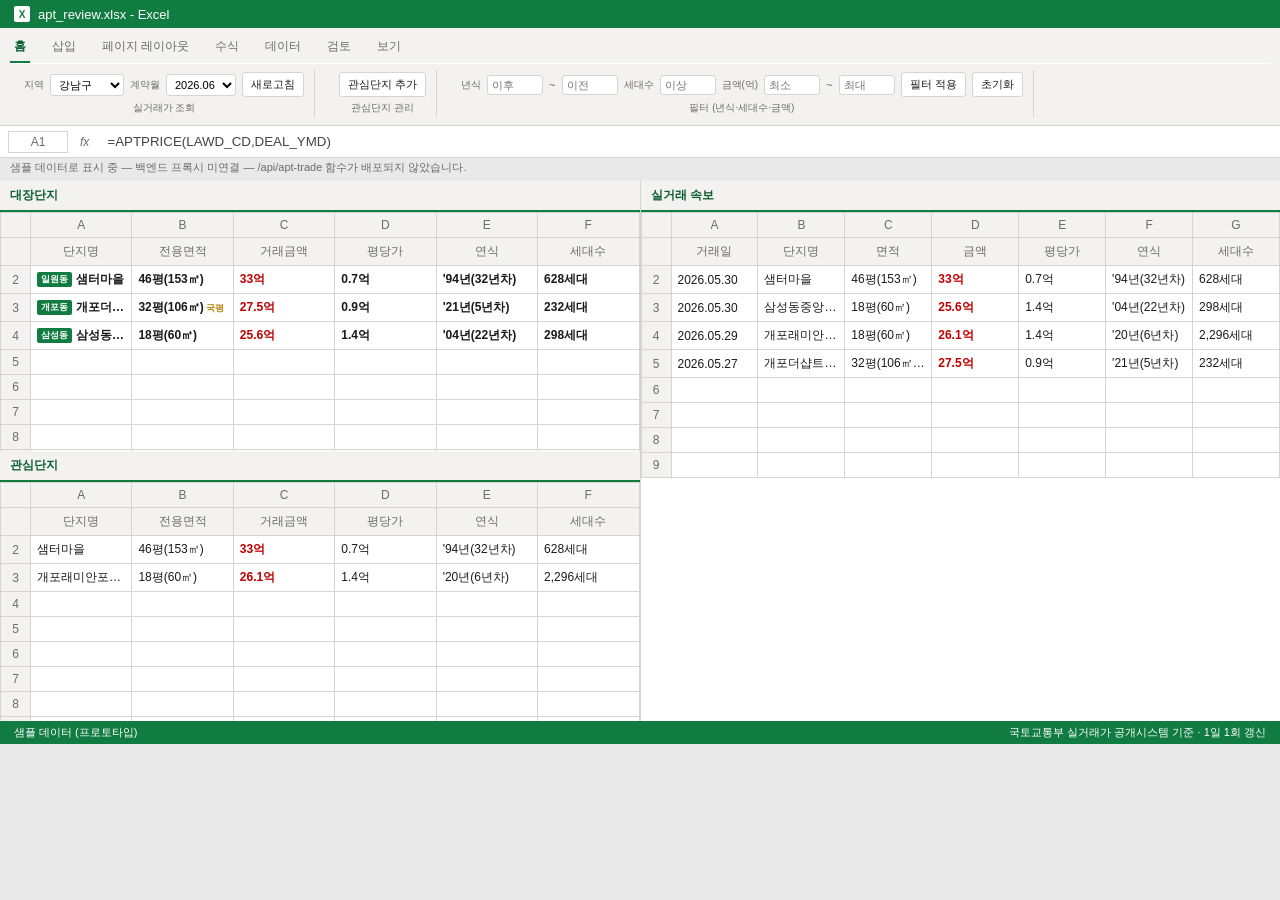
==== commit 78bb9f0e: "feat: 연식 표시를 '22년(4년차) 형식으로 변경 - 준공년월 대신 2자리 연도 + 경과연수(N년차)로 표시 - 컬럼 헤더도 연식으로 변경" ====
--- a/index.html
+++ b/index.html
@@ -460,10 +460,14 @@
   return v == null ? "-" : fmtAmount(v);
 }
 
-// 준공년월. 정적 단지 목록(seoul_apt_complex.json)의 사용승인일(년.월)을 사용 (RTMS 실거래가 API는 연도만 제공)
+// 연식. 정적 단지 목록(seoul_apt_complex.json)의 사용승인일(년.월)에서 연도만 뽑아 "'22년(4년차)" 형식으로 표시
 function fmtBuildYear(it){
   const buildYearMonth = currentBasisByAptNm.get(it.aptNm)?.buildYearMonth;
-  return buildYearMonth ? `${buildYearMonth.replace(".", "년 ")}월` : "-";
+  const year = buildYearMonth ? parseInt(buildYearMonth.slice(0, 4), 10) : null;
+  if(!year) return "-";
+  const shortYear = String(year).slice(2);
+  const age = new Date().getFullYear() - year;
+  return `'${shortYear}년(${age}년차)`;
 }
 
 // 세대수. 공동주택 기본정보 API(apt-complex)에서 단지명 매칭으로 조회한 값
@@ -495,7 +499,7 @@
         <th>A</th><th>B</th><th>C</th><th>D</th><th>E</th><th>F</th>
       </tr>
       <tr>
-        <th></th><th>단지명</th><th>전용면적</th><th>거래금액</th><th>평당가</th><th>준공년월</th><th>세대수</th>
+        <th></th><th>단지명</th><th>전용면적</th><th>거래금액</th><th>평당가</th><th>연식</th><th>세대수</th>
       </tr>
     </thead>
     <tbody>`;
@@ -530,7 +534,7 @@
         <th>A</th><th>B</th><th>C</th><th>D</th><th>E</th><th>F</th>
       </tr>
       <tr>
-        <th></th><th>단지명</th><th>전용면적</th><th>거래금액</th><th>평당가</th><th>준공년월</th><th>세대수</th>
+        <th></th><th>단지명</th><th>전용면적</th><th>거래금액</th><th>평당가</th><th>연식</th><th>세대수</th>
       </tr>
     </thead>
     <tbody>`;
@@ -567,7 +571,7 @@
         <th>A</th><th>B</th><th>C</th><th>D</th><th>E</th><th>F</th><th>G</th>
       </tr>
       <tr>
-        <th></th><th>거래일</th><th>단지명</th><th>면적</th><th>금액</th><th>평당가</th><th>준공년월</th><th>세대수</th>
+        <th></th><th>거래일</th><th>단지명</th><th>면적</th><th>금액</th><th>평당가</th><th>연식</th><th>세대수</th>
       </tr>
     </thead>
     <tbody>`;
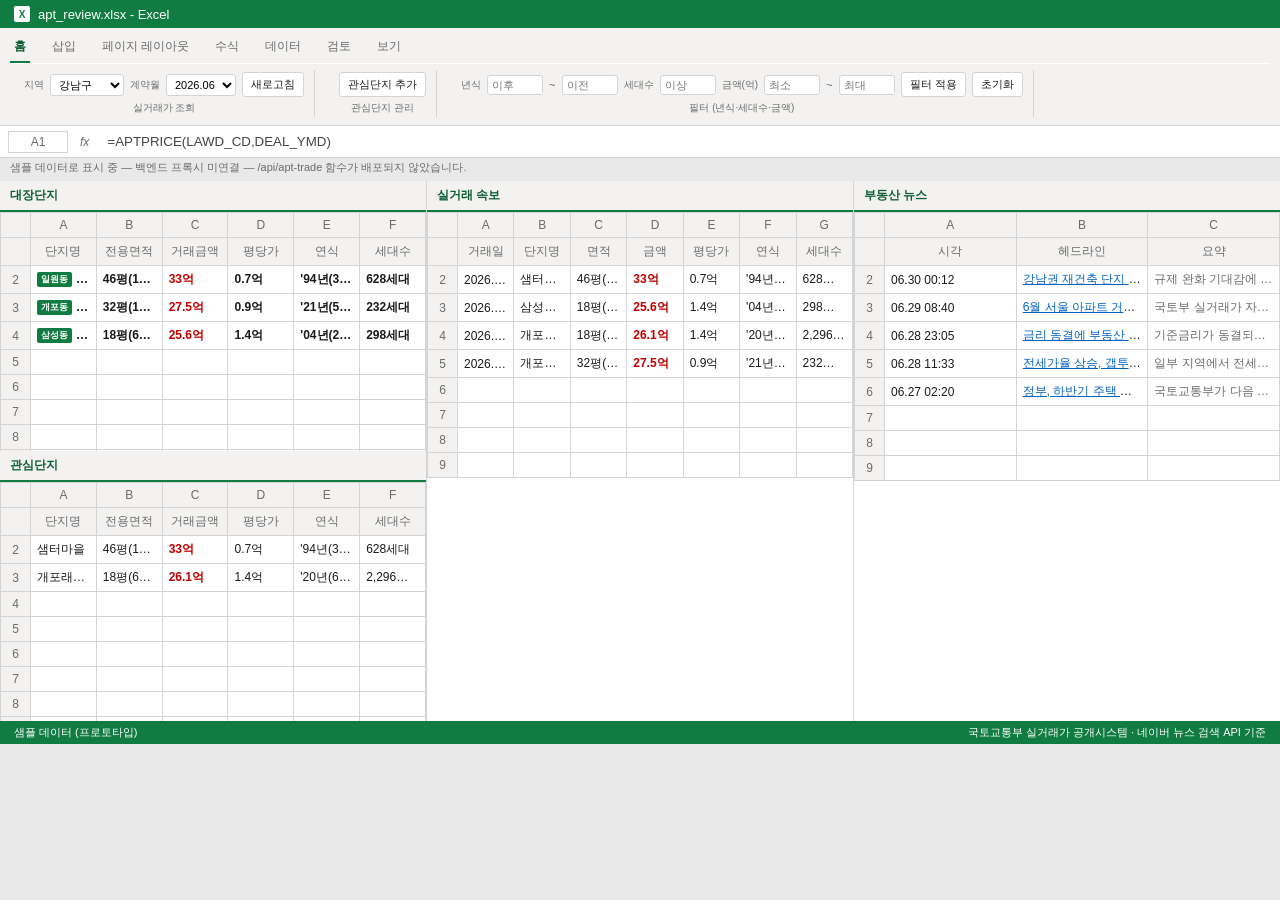
==== commit 615f8a57: "부동산 뉴스 시트 추가 (네이버 뉴스 검색 API 연동) - functions/api/apt-news.js: 네이버 뉴스 검색 API 프록시 (KV 캐싱, 키 서버 보관) - in" ====
--- a/index.html
+++ b/index.html
@@ -222,6 +222,8 @@
   .trend-up{ color:var(--up); font-weight:bold; }
   .trend-down{ color:#1565c0; font-weight:bold; }
   .trend-flat{ color:var(--muted); }
+  .news-link{ color:#0563c1; text-decoration:underline; cursor:pointer; }
+  .news-desc{ color:var(--muted); font-size:11px; white-space:normal; }
 
   .status-bar{
     background:var(--excel-green);
@@ -368,11 +370,15 @@
     <div class="pane-tab">실거래 속보</div>
     <div class="pane-scroll" id="feedArea"></div>
   </div>
+  <div class="sheet-pane">
+    <div class="pane-tab">부동산 뉴스</div>
+    <div class="pane-scroll" id="newsArea"></div>
+  </div>
 </div>
 
 <div class="status-bar">
   <span id="statusLeft">준비</span>
-  <span id="statusRight">국토교통부 실거래가 공개시스템 기준 · 1일 1회 갱신</span>
+  <span id="statusRight">국토교통부 실거래가 공개시스템 · 네이버 뉴스 검색 API 기준</span>
 </div>
 
 <div class="modal-overlay" id="watchModalOverlay">
@@ -418,6 +424,18 @@
   {aptNm:"개포우성2", umdNm:"대치동", excluUseAr:84.69, dealYear:"2026", dealMonth:"5", dealDay:"28", dealAmountManwon:390000, floor:"10", buildYear:"1984", dealingGbn:"중개거래", isCancelled:false},
 ];
 
+// ────────────────────────────────────────────────
+// 뉴스 샘플 데이터 (백엔드 프록시 미연결 시 폴백용)
+// 실제 배포 시 /api/apt-news?query=... 호출로 대체됨
+// ────────────────────────────────────────────────
+const SAMPLE_NEWS = [
+  {title:"강남권 재건축 단지 실거래가 다시 꿈틀", description:"규제 완화 기대감에 강남·서초 재건축 단지 위주로 매수 문의가 늘고 있다.", link:"#", pubDate:"Tue, 30 Jun 2026 09:12:00 +0900"},
+  {title:"6월 서울 아파트 거래량 전월 대비 증가", description:"국토부 실거래가 자료 기준 6월 서울 아파트 매매 거래량이 전달보다 늘었다.", link:"#", pubDate:"Mon, 29 Jun 2026 17:40:00 +0900"},
+  {title:"금리 동결에 부동산 시장 관망세 지속", description:"기준금리가 동결되면서 매수-매도자 간 눈치보기 장세가 이어지고 있다.", link:"#", pubDate:"Mon, 29 Jun 2026 08:05:00 +0900"},
+  {title:"전세가율 상승, 갭투자 다시 늘어나나", description:"일부 지역에서 전세가율이 오르며 갭투자 수요 재유입 가능성이 제기된다.", link:"#", pubDate:"Sun, 28 Jun 2026 20:33:00 +0900"},
+  {title:"정부, 하반기 주택 공급 대책 발표 예고", description:"국토교통부가 다음 달 중 하반기 주택 공급 확대 방안을 내놓을 예정이다.", link:"#", pubDate:"Sat, 27 Jun 2026 11:20:00 +0900"},
+];
+
 // 관심단지 등록은 로컬스토리지에 저장 (기획문서 원칙: 로그인 없이 사용)
 const WATCH_KEY = "apt_review_watchlist";
 function loadWatchlist(){
@@ -430,6 +448,7 @@
 
 let currentItems = SAMPLE_ITEMS;
 let usingLiveData = false;
+let currentNews = SAMPLE_NEWS;
 let currentTrendDatasets = null;
 let currentBasisByAptNm = new Map(); // aptNm → {householdCount, useApproveDate}
 
@@ -628,11 +647,62 @@
   });
 }
 
+// 뉴스 API 응답(제목/요약/링크)은 신뢰할 수 없는 외부 텍스트이므로 innerHTML 삽입 전 이스케이프 필수
+function escapeHtml(str){
+  if(str == null) return "";
+  return String(str)
+    .replace(/&/g, "&amp;")
+    .replace(/</g, "&lt;")
+    .replace(/>/g, "&gt;")
+    .replace(/"/g, "&quot;")
+    .replace(/'/g, "&#39;");
+}
+
+// RFC822 pubDate(예: "Tue, 30 Jun 2026 09:12:00 +0900") → "06.30 09:12"
+function fmtNewsTime(pubDate){
+  const d = new Date(pubDate);
+  if(isNaN(d)) return "-";
+  const mm = String(d.getMonth()+1).padStart(2,"0");
+  const dd = String(d.getDate()).padStart(2,"0");
+  const hh = String(d.getHours()).padStart(2,"0");
+  const mi = String(d.getMinutes()).padStart(2,"0");
+  return `${mm}.${dd} ${hh}:${mi}`;
+}
+
+function renderNewsSheet(){
+  let html = `<table class="grid">
+    <thead>
+      <tr class="col-row1">
+        <th style="width:30px"></th>
+        <th>A</th><th>B</th><th>C</th>
+      </tr>
+      <tr>
+        <th></th><th style="width:80px">시각</th><th>헤드라인</th><th>요약</th>
+      </tr>
+    </thead>
+    <tbody>`;
+  currentNews.forEach((n, i)=>{
+    const href = /^https?:\/\//i.test(n.link || "") ? n.link : "#";
+    html += `<tr>
+      <th>${i+2}</th>
+      <td>${fmtNewsTime(n.pubDate)}</td>
+      <td><a class="news-link" href="${escapeHtml(href)}" target="_blank" rel="noopener noreferrer">${escapeHtml(n.title)}</a></td>
+      <td class="news-desc">${escapeHtml(n.description)}</td>
+    </tr>`;
+  });
+  for(let i=currentNews.length; i<8; i++){
+    html += `<tr><th>${i+2}</th><td></td><td></td><td></td></tr>`;
+  }
+  html += `</tbody></table>`;
+  return html;
+}
+
 function render(){
   const filtered = getFilteredItems();
   document.getElementById("watchArea").innerHTML = renderFlagshipSheet(filtered);
   document.getElementById("watchlistArea").innerHTML = renderWatchlistSheet(filtered);
   document.getElementById("feedArea").innerHTML = renderFeedSheet(filtered);
+  document.getElementById("newsArea").innerHTML = renderNewsSheet();
   const filterNote = isFilterActive() ? ` · 필터 적용 ${filtered.length}/${currentItems.length}건` : "";
   document.getElementById("statusLeft").textContent = (usingLiveData ? "실시간 데이터" : "샘플 데이터 (프로토타입)") + filterNote;
 }
@@ -830,6 +900,27 @@
   return items.filter(it => basisMap.has(it.aptNm));
 }
 
+// 선택된 구 이름 기준으로 부동산 뉴스 조회 (예: "강남구 부동산")
+async function fetchNews(guName){
+  try{
+    const res = await fetch(`/api/apt-news?query=${encodeURIComponent(guName + " 부동산")}`);
+    const data = await res.json().catch(()=>{
+      throw new Error(`뉴스 API 응답 오류 (HTTP ${res.status})`);
+    });
+    if(data.error) throw new Error(data.error);
+    if(!res.ok) throw new Error(`뉴스 API 응답 오류 (HTTP ${res.status})`);
+    currentNews = data.items;
+  }catch(e){
+    // 백엔드 프록시(네이버 뉴스) 미연결 프로토타입 환경 → 샘플 뉴스로 대체
+    currentNews = SAMPLE_NEWS;
+  }
+}
+
+function currentGuName(){
+  const lawdSel = document.getElementById("lawdSelect");
+  return SEOUL_GU.find(g=>g.lawd_cd===lawdSel.value)?.name || "서울";
+}
+
 document.getElementById("refreshBtn").addEventListener("click", async ()=>{
   const lawdCd = document.getElementById("lawdSelect").value;
   const dealYmd = document.getElementById("ymdSelect").value;
@@ -837,6 +928,7 @@
   currentTrendDatasets = await fetchTrendDatasets(lawdCd, dealYmd);
   currentBasisByAptNm = await loadHouseholdCounts(currentItems);
   currentItems = filterMandatoryManaged(currentItems, currentBasisByAptNm);
+  await fetchNews(currentGuName());
   render();
 });
 
@@ -921,6 +1013,7 @@
   await fetchLiveData(lawdCd, dealYmd);
   currentBasisByAptNm = await loadHouseholdCounts(currentItems);
   currentItems = filterMandatoryManaged(currentItems, currentBasisByAptNm);
+  await fetchNews(currentGuName());
   render();
 })();
 </script>
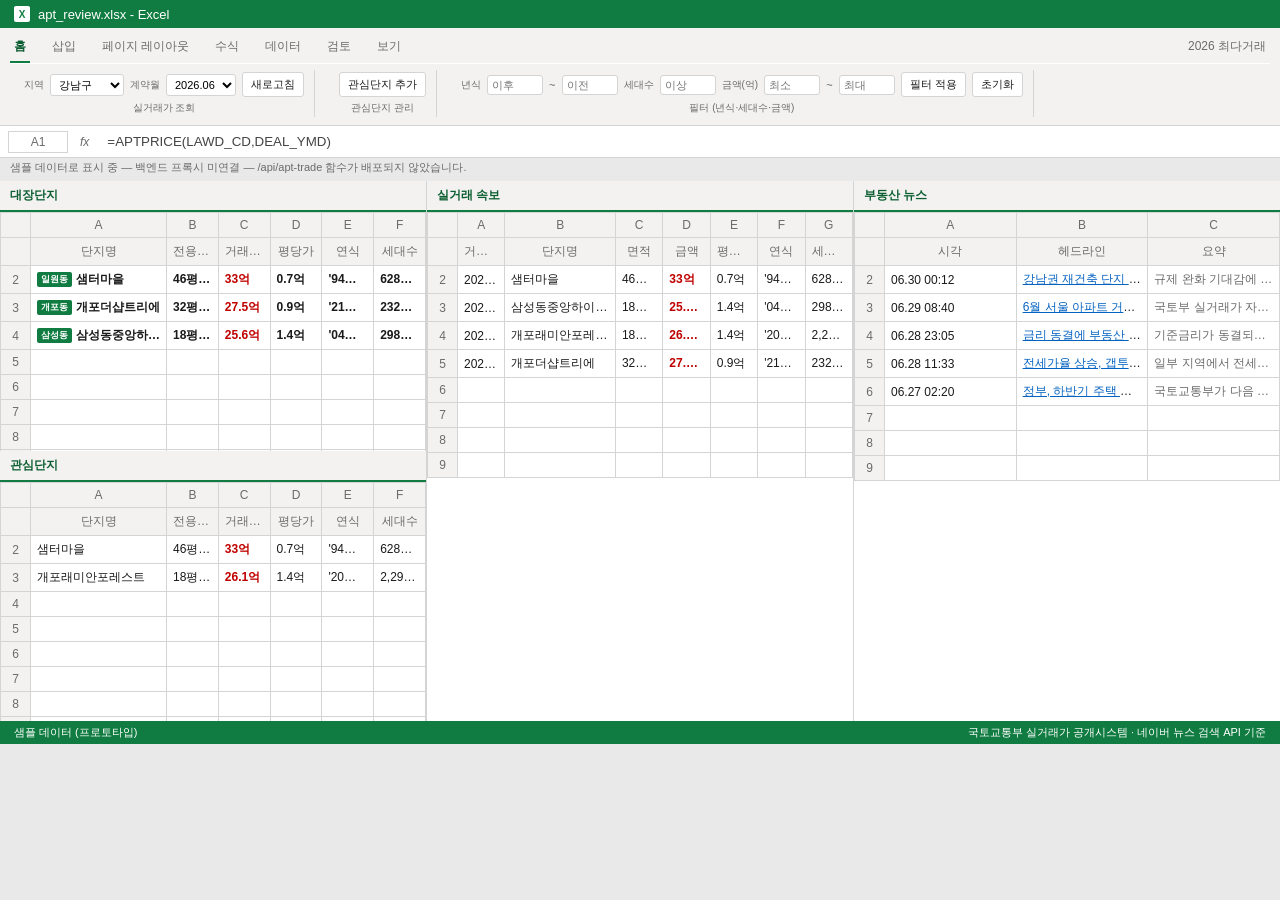
==== commit a54f0a4a: "feat: 초품아 뱃지 추가 및 2026 최다거래를 별도 페이지로 분리 - 나무위키 "초품아" 문서 서울 목록을 K-apt 데이터셋과 매칭한 정적 스냅샷(seoul_chopuma." ====
--- a/index.html
+++ b/index.html
@@ -60,6 +60,13 @@
     font-weight:bold;
     border-bottom:2px solid var(--excel-green);
   }
+  .ribbon-tabs span.ribbon-tab-live{
+    cursor:pointer;
+    margin-left:auto;
+  }
+  .ribbon-tabs span.ribbon-tab-live:hover{
+    color:var(--excel-green-dark);
+  }
   .ribbon-body{
     display:flex;
     align-items:center;
@@ -216,6 +223,18 @@
     font-weight:bold;
     margin-left:2px;
   }
+  .chopuma-badge{
+    display:inline-block;
+    background:#1565c0;
+    color:#fff;
+    font-size:9px;
+    font-weight:bold;
+    padding:1px 4px;
+    border-radius:2px;
+    margin-left:4px;
+    vertical-align:middle;
+    cursor:help;
+  }
   .cell-sm{ font-size:10px; }
   .trend-inline{ font-weight:normal; font-size:10px; color:var(--muted); }
   .trend-point{ cursor:help; border-bottom:1px dotted var(--muted); }
@@ -295,6 +314,17 @@
     text-align:right;
   }
 
+  .top-traded-intro{
+    padding:14px;
+    font-size:12px;
+    color:var(--muted);
+    line-height:1.6;
+  }
+  .top-traded-intro .ribbon-btn{
+    display:inline-block;
+    margin-top:8px;
+  }
+
   @media (max-width:760px){
     .split-sheets{ flex-direction:column; height:auto; }
     .sheet-pane{ height:50vh; min-height:280px; }
@@ -313,7 +343,7 @@
 
 <div class="ribbon">
   <div class="ribbon-tabs">
-    <span class="active">홈</span><span>삽입</span><span>페이지 레이아웃</span><span>수식</span><span>데이터</span><span>검토</span><span>보기</span>
+    <span class="active" id="ribbonTabHome">홈</span><span>삽입</span><span>페이지 레이아웃</span><span>수식</span><span>데이터</span><span>검토</span><span>보기</span><span class="ribbon-tab-live" id="ribbonTabTopTraded">2026 최다거래</span>
   </div>
   <div class="ribbon-body">
     <div class="ribbon-group">
@@ -359,7 +389,7 @@
 </div>
 <div class="note" id="statusNote">데이터 조회 중...</div>
 
-<div class="split-sheets">
+<div class="split-sheets" id="homeSheets">
   <div class="sheet-pane">
     <div class="pane-tab">대장단지</div>
     <div class="pane-scroll" id="watchArea"></div>
@@ -373,6 +403,12 @@
   <div class="sheet-pane">
     <div class="pane-tab">부동산 뉴스</div>
     <div class="pane-scroll" id="newsArea"></div>
+  </div>
+</div>
+<div class="split-sheets" id="topTradedPage" style="display:none">
+  <div class="sheet-pane">
+    <div class="pane-tab">2026 최다거래</div>
+    <div class="pane-scroll" id="topTradedArea"></div>
   </div>
 </div>
 
@@ -496,6 +532,13 @@
   return `${info.householdCount.toLocaleString()}세대`;
 }
 
+// 초품아 뱃지. 나무위키 사용자 편집 목록 기반 비공식 정보라는 점을 title 툴팁으로 명시
+function fmtChopumaBadge(it){
+  const info = currentBasisByAptNm.get(it.aptNm);
+  if(!info || !info.isChopuma) return "";
+  return `<span class="chopuma-badge" title="나무위키 '초품아' 문서 등재 사례 (사용자 편집 정보, 비공식)">초품아</span>`;
+}
+
 // 대장 단지 = 조회된 데이터에 등장하는 법정동마다 거래금액 최고가 건 1개씩
 function getFlagshipsByDong(items){
   const byDong = new Map();
@@ -515,7 +558,7 @@
     <thead>
       <tr class="col-row1">
         <th style="width:30px"></th>
-        <th>A</th><th>B</th><th>C</th><th>D</th><th>E</th><th>F</th>
+        <th style="width:32%">A</th><th>B</th><th>C</th><th>D</th><th>E</th><th>F</th>
       </tr>
       <tr>
         <th></th><th>단지명</th><th>전용면적</th><th>거래금액</th><th>평당가</th><th>연식</th><th>세대수</th>
@@ -527,7 +570,7 @@
     const trendMarkup = renderInlineTrend(getApartmentTrend(currentTrendDatasets, it.aptNm, it.excluUseAr));
     html += `<tr class="flagship-row">
       <th>${i+2}</th>
-      <td class="${cls}"><span class="flagship-badge">${it.umdNm}</span>${it.aptNm}</td>
+      <td class="${cls}"><span class="flagship-badge">${it.umdNm}</span>${it.aptNm}${fmtChopumaBadge(it)}</td>
       <td class="${cls} cell-sm">${fmtAreaPyeong(it.excluUseAr)}</td>
       <td class="${cls} amt-up">${fmtAmount(it.dealAmountManwon)}${trendMarkup}</td>
       <td class="${cls} cell-sm">${fmtPricePerPyeong(it)}</td>
@@ -550,7 +593,7 @@
     <thead>
       <tr class="col-row1">
         <th style="width:30px"></th>
-        <th>A</th><th>B</th><th>C</th><th>D</th><th>E</th><th>F</th>
+        <th style="width:32%">A</th><th>B</th><th>C</th><th>D</th><th>E</th><th>F</th>
       </tr>
       <tr>
         <th></th><th>단지명</th><th>전용면적</th><th>거래금액</th><th>평당가</th><th>연식</th><th>세대수</th>
@@ -561,7 +604,7 @@
     const cls = it.isCancelled ? "cancelled" : "";
     html += `<tr>
       <th>${i+2}</th>
-      <td class="${cls}">${it.aptNm}</td>
+      <td class="${cls}">${it.aptNm}${fmtChopumaBadge(it)}</td>
       <td class="${cls} cell-sm">${fmtAreaPyeong(it.excluUseAr)}</td>
       <td class="${cls} amt-up">${fmtAmount(it.dealAmountManwon)}</td>
       <td class="${cls} cell-sm">${fmtPricePerPyeong(it)}</td>
@@ -587,7 +630,7 @@
     <thead>
       <tr class="col-row1">
         <th style="width:30px"></th>
-        <th>A</th><th>B</th><th>C</th><th>D</th><th>E</th><th>F</th><th>G</th>
+        <th>A</th><th style="width:26%">B</th><th>C</th><th>D</th><th>E</th><th>F</th><th>G</th>
       </tr>
       <tr>
         <th></th><th>거래일</th><th>단지명</th><th>면적</th><th>금액</th><th>평당가</th><th>연식</th><th>세대수</th>
@@ -600,7 +643,7 @@
     html += `<tr>
       <th>${i+2}</th>
       <td class="${cls}">${it.dealYear}.${String(it.dealMonth).padStart(2,"0")}.${String(it.dealDay).padStart(2,"0")}</td>
-      <td class="${cls}">${it.aptNm}${note}</td>
+      <td class="${cls}">${it.aptNm}${fmtChopumaBadge(it)}${note}</td>
       <td class="${cls} cell-sm">${fmtAreaPyeong(it.excluUseAr)}</td>
       <td class="${cls} amt-up">${fmtAmount(it.dealAmountManwon)}</td>
       <td class="${cls} cell-sm">${fmtPricePerPyeong(it)}</td>
@@ -707,6 +750,149 @@
   document.getElementById("statusLeft").textContent = (usingLiveData ? "실시간 데이터" : "샘플 데이터 (프로토타입)") + filterNote;
 }
 
+// ────────────────────────────────────────────────
+// "2026 최다거래" 탭 — 서울 25개구 × 2026년 1~6월(확정치) 실거래를 전수 집계해
+// 거래 건수 상위 단지를 보여준다. 지역·계약월 선택과 무관하게 독립적으로 동작.
+// 백엔드에 별도 집계 API를 두지 않고 기존 /api/apt-trade(구·월 단위, 6시간 KV 캐시)를
+// 프런트에서 반복 호출하는 방식을 택함 — Cloudflare 무료 플랜의 요청당 서브리퀘스트
+// 제한(150회는 초과)을 우회하고, 이미 있는 캐시를 그대로 재사용하기 위함.
+// ────────────────────────────────────────────────
+const TOP_TRADED_MONTHS = ["202601","202602","202603","202604","202605","202606"];
+const TOP_TRADED_LIMIT = 20;
+const TOP_TRADED_CONCURRENCY = 6;
+const TOP_TRADED_CACHE_KEY = "apt_review_top_traded_2026";
+const TOP_TRADED_CACHE_TTL_MS = 6 * 60 * 60 * 1000; // apt-trade의 KV 캐시 TTL(6시간)과 동일하게 맞춤
+
+async function mapWithConcurrency(items, limit, fn){
+  const results = new Array(items.length);
+  let idx = 0;
+  async function worker(){
+    while(idx < items.length){
+      const i = idx++;
+      results[i] = await fn(items[i], i);
+    }
+  }
+  await Promise.all(Array.from({length: Math.min(limit, items.length)}, worker));
+  return results;
+}
+
+// 25개구 × 6개월 전수 조회 후 단지(정규화된 이름+법정동) 단위로 거래건수·거래대금 집계
+// (해제된 거래는 실거래로 보기 어려워 집계에서 제외)
+async function aggregateTopTraded(onProgress){
+  const jobs = [];
+  SEOUL_GU.forEach(g => TOP_TRADED_MONTHS.forEach(ymd => jobs.push({ lawdCd: g.lawd_cd, guName: g.name, ymd })));
+
+  let done = 0;
+  const groups = new Map();
+
+  await mapWithConcurrency(jobs, TOP_TRADED_CONCURRENCY, async (job)=>{
+    const items = await fetchMonthItems(job.lawdCd, job.ymd);
+    items.forEach(it=>{
+      if(it.isCancelled) return;
+      const key = `${normalizeAptName(it.aptNm)}|${it.umdNm}`;
+      let g = groups.get(key);
+      if(!g){
+        g = { aptNm: it.aptNm, umdNm: it.umdNm, guName: job.guName, count: 0, totalAmount: 0 };
+        groups.set(key, g);
+      }
+      g.count += 1;
+      g.totalAmount += it.dealAmountManwon || 0;
+    });
+    done += 1;
+    if(onProgress) onProgress(done, jobs.length);
+  });
+
+  return Array.from(groups.values()).sort((a, b)=> b.count - a.count).slice(0, TOP_TRADED_LIMIT);
+}
+
+function loadTopTradedCache(){
+  try{
+    const raw = JSON.parse(localStorage.getItem(TOP_TRADED_CACHE_KEY));
+    if(!raw || !Array.isArray(raw.groups)) return null;
+    if(Date.now() - raw.ts > TOP_TRADED_CACHE_TTL_MS) return null;
+    return raw.groups;
+  }catch(e){ return null; }
+}
+function saveTopTradedCache(groups){
+  localStorage.setItem(TOP_TRADED_CACHE_KEY, JSON.stringify({ ts: Date.now(), groups }));
+}
+
+function renderTopTradedIntro(statusText){
+  return `<div class="top-traded-intro">
+    2026년 1~6월(확정치) 서울 25개구 실거래가를 전수 집계해 거래건수 상위 ${TOP_TRADED_LIMIT}개 단지를 보여줍니다.<br>
+    25개구 × 6개월 = 150회 조회라 다소 시간이 걸릴 수 있습니다.
+    <div id="topTradedStatus">${statusText || ""}</div>
+    <span class="ribbon-btn" id="topTradedStartBtn">집계 시작</span>
+  </div>`;
+}
+
+function renderTopTradedSheet(groups){
+  let html = `<table class="grid">
+    <thead>
+      <tr class="col-row1">
+        <th style="width:30px"></th>
+        <th>A</th><th>B</th><th>C</th><th>D</th>
+      </tr>
+      <tr>
+        <th></th><th>단지명</th><th>거래건수</th><th>총 거래대금</th><th>평균 거래금액</th>
+      </tr>
+    </thead>
+    <tbody>`;
+  groups.forEach((g, i)=>{
+    const avg = g.count ? Math.round(g.totalAmount / g.count) : null;
+    html += `<tr class="${i < 3 ? "flagship-row" : ""}">
+      <th>${i+2}</th>
+      <td><span class="flagship-badge">${g.guName}</span>${g.aptNm} <span class="pyeong">${g.umdNm}</span></td>
+      <td class="amt-up">${g.count}건</td>
+      <td>${fmtAmount(g.totalAmount)}</td>
+      <td class="cell-sm">${fmtAmount(avg)}</td>
+    </tr>`;
+  });
+  html += `</tbody></table>
+    <div class="top-traded-intro">기준: 2026.01~06 확정 거래(해제 제외) · <span class="ribbon-btn" id="topTradedRefreshBtn">다시 집계</span></div>`;
+  return html;
+}
+
+async function runTopTradedAggregation(){
+  const area = document.getElementById("topTradedArea");
+  area.innerHTML = renderTopTradedIntro("집계 중... 0/150");
+
+  const groups = await aggregateTopTraded((doneCount, total)=>{
+    const statusEl = document.getElementById("topTradedStatus");
+    if(statusEl) statusEl.textContent = `집계 중... ${doneCount}/${total}`;
+  });
+
+  if(!groups.length){
+    area.innerHTML = renderTopTradedIntro("집계 결과가 없습니다 — 실거래가 API 연결 상태를 확인하세요.");
+    bindTopTradedStartBtn();
+    return;
+  }
+  saveTopTradedCache(groups);
+  area.innerHTML = renderTopTradedSheet(groups);
+  bindTopTradedRefreshBtn();
+}
+
+function bindTopTradedStartBtn(){
+  const btn = document.getElementById("topTradedStartBtn");
+  if(btn) btn.addEventListener("click", runTopTradedAggregation);
+}
+function bindTopTradedRefreshBtn(){
+  const btn = document.getElementById("topTradedRefreshBtn");
+  if(btn) btn.addEventListener("click", runTopTradedAggregation);
+}
+
+function initTopTradedTab(){
+  const area = document.getElementById("topTradedArea");
+  const cached = loadTopTradedCache();
+  if(cached && cached.length){
+    area.innerHTML = renderTopTradedSheet(cached);
+    bindTopTradedRefreshBtn();
+  }else{
+    area.innerHTML = renderTopTradedIntro("");
+    bindTopTradedStartBtn();
+  }
+}
+
 function populateSelects(){
   const lawdSel = document.getElementById("lawdSelect");
   SEOUL_GU.forEach(g=>{
@@ -881,15 +1067,36 @@
   return fallback;
 }
 
-// currentItems에 등장하는 단지들의 세대수를 정적 목록에서 매칭해 aptNm → 기본정보 맵으로 구성
+// "초품아"(초등학교를 품은 아파트) 목록 — 나무위키 "초품아" 문서 4.1(서울특별시) 사례를 K-apt kaptCode로
+// 매칭해 정적 JSON으로 미리 가공해둠(2026-07-26 기준, 101건 중 95건 매칭). 사용자 편집 위키 출처라
+// 비공식 정보이며 완전하지 않을 수 있음 — 뱃지에도 그 점을 명시함
+let chopumaKaptCodes = null; // Set<kaptCode>
+async function loadChopumaSet(){
+  if(chopumaKaptCodes) return chopumaKaptCodes;
+  try{
+    const res = await fetch("/seoul_chopuma.json");
+    const list = await res.json();
+    chopumaKaptCodes = new Set(list.map(c => c.kaptCode));
+  }catch(e){
+    chopumaKaptCodes = new Set();
+  }
+  return chopumaKaptCodes;
+}
+
+// currentItems에 등장하는 단지들의 세대수·초품아 여부를 정적 목록에서 매칭해 aptNm → 기본정보 맵으로 구성
 async function loadHouseholdCounts(items){
   await loadSeoulComplexList();
+  await loadChopumaSet();
   const map = new Map();
   const uniqueNames = Array.from(new Set(items.map(it => it.aptNm)));
   uniqueNames.forEach(aptNm=>{
     const it = items.find(i => i.aptNm === aptNm);
     const match = matchSeoulComplex(aptNm, it?.umdNm);
-    if(match) map.set(aptNm, { householdCount: match.householdCount, buildYearMonth: match.buildYearMonth });
+    if(match) map.set(aptNm, {
+      householdCount: match.householdCount,
+      buildYearMonth: match.buildYearMonth,
+      isChopuma: chopumaKaptCodes.has(match.kaptCode),
+    });
   });
   return map;
 }
@@ -1006,7 +1213,21 @@
   closeWatchModal();
 });
 
+// 상단 리본 탭(홈/삽입/.../보기)은 원래 장식용이었으나, "2026 최다거래" 탭만
+// 실제로 동작하도록 함: 클릭 시 active 표시가 이동하고, 홈 화면(대장단지 등)과
+// "2026 최다거래" 페이지가 서로 전환됨 (다른 탭은 전부 홈 화면으로 취급)
+document.querySelectorAll(".ribbon-tabs > span").forEach(tab=>{
+  tab.addEventListener("click", ()=>{
+    document.querySelectorAll(".ribbon-tabs > span").forEach(t=>t.classList.remove("active"));
+    tab.classList.add("active");
+    const isTopTraded = tab.id === "ribbonTabTopTraded";
+    document.getElementById("topTradedPage").style.display = isTopTraded ? "flex" : "none";
+    document.getElementById("homeSheets").style.display = isTopTraded ? "none" : "flex";
+  });
+});
+
 populateSelects();
+initTopTradedTab();
 (async ()=>{
   const lawdCd = document.getElementById("lawdSelect").value;
   const dealYmd = document.getElementById("ymdSelect").value;
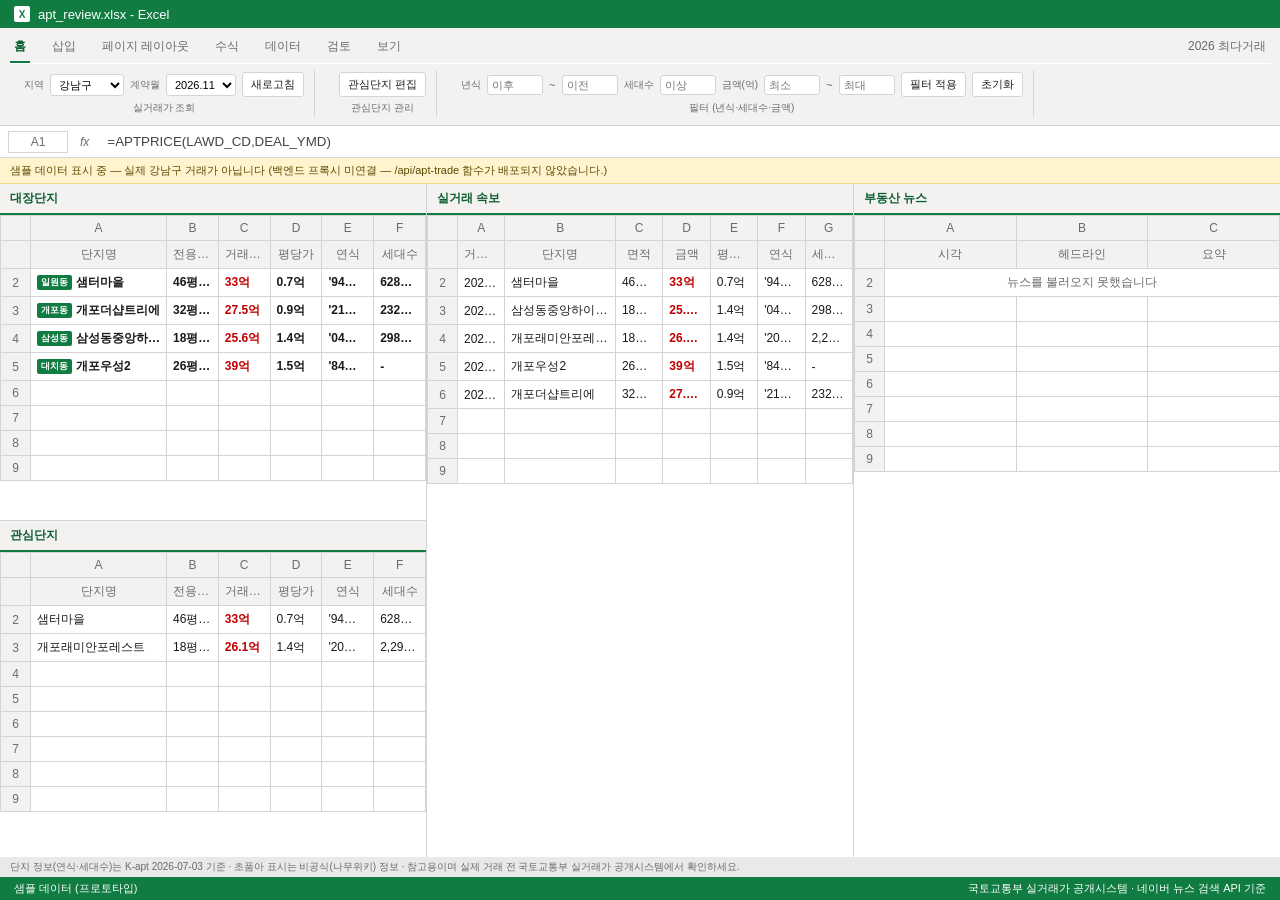
==== commit 3d657ca1: "feat: 상태 처리·모바일 대응·공개 배포 마감 - 조회 경로를 loadAll 하나로 통합: 지역·계약월 변경 시 자동 조회, 로딩 표시,   늦게 도착한 응답 무시, 첫 로드에" ====
--- a/index.html
+++ b/index.html
@@ -2,8 +2,14 @@
 <html lang="ko">
 <head>
 <meta charset="UTF-8">
-<meta name="viewport" content="width=device-width, initial-scale=1.0, user-scalable=no">
+<meta name="viewport" content="width=device-width, initial-scale=1.0">
 <title>apt_review.xlsx - Excel</title>
+<meta name="description" content="서울 아파트 실거래가를 스프레드시트 화면으로 조회합니다. 구별 대장단지·관심단지·실거래 속보·부동산 뉴스.">
+<meta property="og:type" content="website">
+<meta property="og:title" content="엑셀아파트 — 서울 아파트 실거래가">
+<meta property="og:description" content="서울 아파트 실거래가를 스프레드시트 화면으로 조회합니다. 구별 대장단지·관심단지·실거래 속보·부동산 뉴스.">
+<meta name="theme-color" content="#107c41">
+<link rel="icon" href="data:image/svg+xml,%3Csvg xmlns='http://www.w3.org/2000/svg' viewBox='0 0 16 16'%3E%3Crect width='16' height='16' rx='2' fill='%23107c41'/%3E%3Cpath d='M4.5 4l7 8m0-8l-7 8' stroke='%23fff' stroke-width='2'/%3E%3C/svg%3E">
 <style>
   :root{
     --excel-green:#107c41;
@@ -18,12 +24,18 @@
     --cancel:#999;
   }
   *{box-sizing:border-box;}
+  [hidden]{ display:none !important; }
+  /* 시트 영역이 창 높이를 채우고 상태 표시줄이 맨 아래 붙도록 세로 flex */
   body{
     margin:0;
     font-family:"Malgun Gothic","맑은 고딕",sans-serif;
     background:#e9e9e9;
     color:var(--text);
     font-size:13px;
+    min-height:100vh;
+    min-height:100dvh;
+    display:flex;
+    flex-direction:column;
   }
   .titlebar{
     background:var(--excel-green);
@@ -50,23 +62,25 @@
     font-size:12px;
     padding-top:4px;
   }
-  .ribbon-tabs span{
+  /* 실제 동작하는 탭(홈, 2026 최다거래)은 button, 장식용 탭은 span */
+  .ribbon-tabs > *{
     padding:6px 4px;
     cursor:default;
     color:var(--muted);
-  }
-  .ribbon-tabs span.active{
+    background:none;
+    border:0;
+    border-bottom:2px solid transparent;
+    font:inherit;
+    white-space:nowrap;
+  }
+  .ribbon-tabs > .active{
     color:var(--excel-green-dark);
     font-weight:bold;
-    border-bottom:2px solid var(--excel-green);
-  }
-  .ribbon-tabs span.ribbon-tab-live{
-    cursor:pointer;
-    margin-left:auto;
-  }
-  .ribbon-tabs span.ribbon-tab-live:hover{
-    color:var(--excel-green-dark);
-  }
+    border-bottom-color:var(--excel-green);
+  }
+  .ribbon-tabs > button{ cursor:pointer; }
+  .ribbon-tabs > button:hover{ color:var(--excel-green-dark); }
+  .ribbon-tabs > .ribbon-tab-live{ margin-left:auto; }
   .ribbon-body{
     display:flex;
     align-items:center;
@@ -95,10 +109,13 @@
     border-radius:3px;
     padding:4px 8px;
     font-size:11px;
+    font-family:inherit;
     color:var(--text);
     cursor:pointer;
   }
   .ribbon-btn:hover{ background:#e6f2ec; border-color:var(--excel-green); }
+  .ribbon-btn:disabled{ opacity:.5; cursor:default; background:#fff; border-color:var(--grid-line); }
+  .mobile-only{ display:none; }
   .ribbon-label{
     font-size:10px;
     color:var(--muted);
@@ -142,14 +159,35 @@
     color:var(--muted);
     padding:2px 10px 6px;
   }
+  /* 샘플 데이터로 대체됐을 때의 경고 표시줄 (Excel의 노란 메시지 표시줄 모양) */
+  .note-warn{
+    background:#fff4ce;
+    color:#5c4a00;
+    padding:5px 10px;
+    border-bottom:1px solid #f0d98c;
+  }
+  .disclaimer{
+    font-size:10px;
+    color:var(--muted);
+    padding:3px 10px;
+  }
 
   /* 좌/우 분할 시트 레이아웃 */
   .split-sheets{
     display:flex;
     gap:1px;
     background:var(--grid-line);
-    height:60vh;
+    /* 기준값은 0%가 아닌 0px — body 높이가 min-height뿐이라 %는 내용 크기로 해석돼 시트가 창 밖으로 늘어남 */
+    flex:1 1 0px;
     min-height:380px;
+  }
+  .split-sheets.loading .pane-scroll{ opacity:.5; }
+  .sheet-col{
+    flex:1;
+    display:flex;
+    flex-direction:column;
+    gap:1px;
+    min-width:0;
   }
   .sheet-pane{
     flex:1;
@@ -157,6 +195,32 @@
     flex-direction:column;
     background:var(--sheet-bg);
     min-width:0;
+    min-height:0;
+  }
+  /* 모바일 전용 하단 시트 탭 (데스크톱은 시트를 나란히 보여주므로 숨김) */
+  .sheet-tabs{
+    display:none;
+    background:var(--header-bg);
+    border-top:1px solid var(--grid-line);
+  }
+  .sheet-tabs button{
+    flex:1;
+    border:0;
+    border-right:1px solid var(--grid-line);
+    border-bottom:2px solid transparent;
+    background:none;
+    font:inherit;
+    font-size:12px;
+    padding:10px 4px;
+    color:var(--muted);
+    white-space:nowrap;
+    cursor:pointer;
+  }
+  .sheet-tabs button.active{
+    background:#fff;
+    color:var(--excel-green-dark);
+    font-weight:bold;
+    border-bottom-color:var(--excel-green);
   }
   .pane-tab{
     background:var(--header-bg);
@@ -190,7 +254,7 @@
     text-align:center;
     position:sticky;
     top:0;
-    z-index:2;
+    z-index:3;
   }
   table.grid tbody th{
     background:var(--header-bg);
@@ -199,7 +263,9 @@
     text-align:center;
     position:sticky;
     left:0;
-  }
+    z-index:1;
+  }
+  table.grid td.empty-cell{ color:var(--muted); text-align:center; }
   .col-row1 th{ background:var(--excel-green); color:#fff; font-weight:bold; text-align:left; }
   .amt-up{ color:var(--up); font-weight:bold; }
   .cancelled{ color:var(--cancel); text-decoration:line-through; }
@@ -253,24 +319,44 @@
     justify-content:space-between;
   }
 
-  .modal-overlay{
-    display:none;
-    position:fixed;
-    inset:0;
-    background:rgba(0,0,0,0.35);
-    align-items:center;
-    justify-content:center;
-    z-index:10;
-  }
-  .modal-overlay.open{ display:flex; }
-  .modal-box{
+  dialog.modal-box{
     background:#fff;
+    color:var(--text);
+    border:0;
     border-radius:4px;
     width:320px;
     max-width:90vw;
-    padding:14px;
+    padding:0;
     box-shadow:0 4px 16px rgba(0,0,0,0.25);
   }
+  dialog.modal-box::backdrop{ background:rgba(0,0,0,0.35); }
+  /* 여백을 안쪽 요소에 둬야 dialog 자체를 누른 것(=바깥 클릭)을 구분할 수 있음 */
+  .modal-inner{ padding:14px; }
+  .watch-chips{
+    display:flex;
+    flex-wrap:wrap;
+    gap:4px;
+    margin-bottom:8px;
+  }
+  .watch-chip{
+    display:inline-flex;
+    align-items:center;
+    background:#e6f2ec;
+    border:1px solid var(--grid-line);
+    border-radius:3px;
+    padding-left:6px;
+    font-size:11px;
+  }
+  .watch-chip button{
+    border:0;
+    background:none;
+    cursor:pointer;
+    color:var(--muted);
+    font-size:14px;
+    line-height:1;
+    padding:4px 6px;
+  }
+  .watch-chip button:hover{ color:var(--up); }
   .modal-title{
     font-weight:bold;
     font-size:13px;
@@ -293,9 +379,15 @@
     border-radius:3px;
   }
   .modal-result-item{
+    width:100%;
     padding:6px 8px;
+    font:inherit;
     font-size:12px;
+    color:inherit;
+    text-align:left;
+    background:#fff;
     cursor:pointer;
+    border:0;
     border-bottom:1px solid var(--grid-line);
     display:flex;
     justify-content:space-between;
@@ -326,11 +418,43 @@
   }
 
   @media (max-width:760px){
-    .split-sheets{ flex-direction:column; height:auto; }
-    .sheet-pane{ height:50vh; min-height:280px; }
-    .ribbon-body{ gap:8px; }
-    .ribbon-group{ padding:2px 6px; }
-    table.grid th, table.grid td{ font-size:11px; padding:4px 5px; }
+    .mobile-only{ display:inline-block; }
+
+    /* 리본: 장식용 탭과 그룹 캡션을 숨기고, 필터는 "필터" 버튼으로 접었다 폄 */
+    .ribbon-tabs > span{ display:none; }
+    .ribbon-body{ gap:6px; flex-wrap:wrap; overflow-x:visible; }
+    .ribbon-group{ padding:2px 4px; border-right:0; align-items:flex-start; }
+    .ribbon-group > .ribbon-label{ display:none; }
+    .ribbon-group .controls{ flex-wrap:wrap; }
+    .filter-group{ display:none; }
+    .ribbon.filters-open .filter-group{ display:flex; }
+    .ribbon-btn{ padding:8px 12px; font-size:13px; }
+    /* 16px 미만이면 iOS가 입력 시 화면을 자동 확대함 */
+    select.ribbon-select, input.ribbon-select, .modal-input{ font-size:16px; padding:6px; }
+    input.ribbon-select{ width:72px; }
+
+    /* 시트: 하단 탭으로 한 번에 하나만 전체 높이로 표시 */
+    .split-sheets{ flex-direction:column; min-height:300px; }
+    .sheet-col{ display:contents; }
+    .sheet-pane{ display:none; }
+    .sheet-pane.active{ display:flex; }
+    #homeSheets .pane-tab{ display:none; }
+    .sheet-tabs{ display:flex; }
+
+    /* 표: 열을 눌러 담지 않고 가로 스크롤, 단지명 열은 고정 */
+    table.grid th, table.grid td{ font-size:11px; padding:6px 5px; }
+    table.grid:not(.grid-news){ min-width:600px; }
+    table.grid td.col-name{
+      position:sticky;
+      left:30px;
+      background:#fff;
+      z-index:1;
+      box-shadow:1px 0 0 var(--grid-line);
+    }
+    table.grid.grid-news td{ white-space:normal; }
+    .grid-news tr > :nth-child(4){ display:none; } /* 요약 열 */
+
+    .status-bar{ flex-wrap:wrap; gap:2px 12px; }
   }
 </style>
 </head>
@@ -341,42 +465,44 @@
   apt_review.xlsx - Excel
 </div>
 
-<div class="ribbon">
+<div class="ribbon" id="ribbon">
   <div class="ribbon-tabs">
-    <span class="active" id="ribbonTabHome">홈</span><span>삽입</span><span>페이지 레이아웃</span><span>수식</span><span>데이터</span><span>검토</span><span>보기</span><span class="ribbon-tab-live" id="ribbonTabTopTraded">2026 최다거래</span>
+    <button type="button" class="active" id="ribbonTabHome">홈</button><span>삽입</span><span>페이지 레이아웃</span><span>수식</span><span>데이터</span><span>검토</span><span>보기</span><button type="button" class="ribbon-tab-live" id="ribbonTabTopTraded">2026 최다거래</button>
   </div>
   <div class="ribbon-body">
     <div class="ribbon-group">
       <div class="controls">
-        <label class="ribbon-label">지역</label>
+        <label class="ribbon-label" for="lawdSelect">지역</label>
         <select class="ribbon-select" id="lawdSelect"></select>
-        <label class="ribbon-label">계약월</label>
+        <label class="ribbon-label" for="ymdSelect">계약월</label>
         <select class="ribbon-select" id="ymdSelect"></select>
-        <span class="ribbon-btn" id="refreshBtn">새로고침</span>
+        <button type="button" class="ribbon-btn" id="refreshBtn">새로고침</button>
       </div>
       <span class="ribbon-label">실거래가 조회</span>
     </div>
     <div class="ribbon-group">
       <div class="controls">
-        <span class="ribbon-btn" id="addWatchBtn">관심단지 추가</span>
+        <button type="button" class="ribbon-btn" id="addWatchBtn">관심단지 편집</button>
+        <button type="button" class="ribbon-btn mobile-only" id="filterToggleBtn" aria-expanded="false" aria-controls="filterForm">필터</button>
       </div>
       <span class="ribbon-label">관심단지 관리</span>
     </div>
-    <div class="ribbon-group">
-      <div class="controls">
-        <label class="ribbon-label">년식</label>
-        <input type="number" class="ribbon-select" id="filterYearMin" placeholder="이후">
+    <div class="ribbon-group filter-group">
+      <!-- form이라 입력칸에서 Enter를 누르면 필터가 적용됨 -->
+      <form class="controls" id="filterForm">
+        <label class="ribbon-label" for="filterYearMin">년식</label>
+        <input type="number" class="ribbon-select" id="filterYearMin" placeholder="이후" aria-label="준공년도 이후">
         <span class="ribbon-tilde">~</span>
-        <input type="number" class="ribbon-select" id="filterYearMax" placeholder="이전">
-        <label class="ribbon-label">세대수</label>
-        <input type="number" class="ribbon-select" id="filterHouseholdMin" placeholder="이상">
-        <label class="ribbon-label">금액(억)</label>
-        <input type="number" class="ribbon-select" id="filterPriceMin" placeholder="최소">
+        <input type="number" class="ribbon-select" id="filterYearMax" placeholder="이전" aria-label="준공년도 이전">
+        <label class="ribbon-label" for="filterHouseholdMin">세대수</label>
+        <input type="number" class="ribbon-select" id="filterHouseholdMin" placeholder="이상" aria-label="세대수 이상">
+        <label class="ribbon-label" for="filterPriceMin">금액(억)</label>
+        <input type="number" class="ribbon-select" id="filterPriceMin" placeholder="최소" aria-label="최소 금액(억)">
         <span class="ribbon-tilde">~</span>
-        <input type="number" class="ribbon-select" id="filterPriceMax" placeholder="최대">
-        <span class="ribbon-btn" id="filterApplyBtn">필터 적용</span>
-        <span class="ribbon-btn" id="filterResetBtn">초기화</span>
-      </div>
+        <input type="number" class="ribbon-select" id="filterPriceMax" placeholder="최대" aria-label="최대 금액(억)">
+        <button type="submit" class="ribbon-btn" id="filterApplyBtn">필터 적용</button>
+        <button type="reset" class="ribbon-btn" id="filterResetBtn">초기화</button>
+      </form>
       <span class="ribbon-label">필터 (년식·세대수·금액)</span>
     </div>
   </div>
@@ -387,46 +513,59 @@
   <div class="fx-icon">fx</div>
   <input class="formula-input" id="formulaInput" readonly value="=APTPRICE(LAWD_CD,DEAL_YMD)">
 </div>
-<div class="note" id="statusNote">데이터 조회 중...</div>
-
+<div class="note" id="statusNote" role="status">데이터 조회 중...</div>
+
+<!-- .active는 모바일(하단 시트 탭)에서만 의미가 있음. 데스크톱은 네 시트를 모두 표시 -->
 <div class="split-sheets" id="homeSheets">
-  <div class="sheet-pane">
-    <div class="pane-tab">대장단지</div>
-    <div class="pane-scroll" id="watchArea"></div>
-    <div class="pane-tab">관심단지</div>
-    <div class="pane-scroll" id="watchlistArea"></div>
+  <div class="sheet-col">
+    <div class="sheet-pane active" data-sheet="flagship">
+      <div class="pane-tab">대장단지</div>
+      <div class="pane-scroll" id="watchArea"></div>
+    </div>
+    <div class="sheet-pane" data-sheet="watchlist">
+      <div class="pane-tab">관심단지</div>
+      <div class="pane-scroll" id="watchlistArea"></div>
+    </div>
   </div>
-  <div class="sheet-pane">
+  <div class="sheet-pane" data-sheet="feed">
     <div class="pane-tab">실거래 속보</div>
     <div class="pane-scroll" id="feedArea"></div>
   </div>
-  <div class="sheet-pane">
+  <div class="sheet-pane" data-sheet="news">
     <div class="pane-tab">부동산 뉴스</div>
     <div class="pane-scroll" id="newsArea"></div>
   </div>
 </div>
-<div class="split-sheets" id="topTradedPage" style="display:none">
-  <div class="sheet-pane">
+<div class="split-sheets" id="topTradedPage" hidden>
+  <div class="sheet-pane active">
     <div class="pane-tab">2026 최다거래</div>
     <div class="pane-scroll" id="topTradedArea"></div>
   </div>
 </div>
-
+<div class="sheet-tabs" id="sheetTabs" role="tablist">
+  <button type="button" role="tab" class="active" aria-selected="true" data-sheet="flagship">대장단지</button>
+  <button type="button" role="tab" aria-selected="false" data-sheet="watchlist">관심단지</button>
+  <button type="button" role="tab" aria-selected="false" data-sheet="feed">실거래 속보</button>
+  <button type="button" role="tab" aria-selected="false" data-sheet="news">뉴스</button>
+</div>
+
+<div class="disclaimer">단지 정보(연식·세대수)는 K-apt 2026-07-03 기준 · 초품아 표시는 비공식(나무위키) 정보 · 참고용이며 실제 거래 전 국토교통부 실거래가 공개시스템에서 확인하세요.</div>
 <div class="status-bar">
   <span id="statusLeft">준비</span>
   <span id="statusRight">국토교통부 실거래가 공개시스템 · 네이버 뉴스 검색 API 기준</span>
 </div>
 
-<div class="modal-overlay" id="watchModalOverlay">
-  <div class="modal-box">
-    <div class="modal-title">관심단지 추가</div>
-    <input type="text" class="modal-input" id="watchSearchInput" placeholder="단지명을 입력하세요 (예: 개포)" autocomplete="off">
+<dialog class="modal-box" id="watchModal" aria-labelledby="watchModalTitle">
+  <div class="modal-inner">
+    <div class="modal-title" id="watchModalTitle">관심단지 편집</div>
+    <div class="watch-chips" id="watchChips"></div>
+    <input type="text" class="modal-input" id="watchSearchInput" placeholder="추가할 단지명을 입력하세요 (예: 개포)" autocomplete="off" aria-label="추가할 단지명 검색">
     <div class="modal-results" id="watchSearchResults"></div>
     <div class="modal-actions">
-      <span class="ribbon-btn" id="watchModalCloseBtn">닫기</span>
+      <button type="button" class="ribbon-btn" id="watchModalCloseBtn">닫기</button>
     </div>
   </div>
-</div>
+</dialog>
 
 <script>
 // ────────────────────────────────────────────────
@@ -460,18 +599,6 @@
   {aptNm:"개포우성2", umdNm:"대치동", excluUseAr:84.69, dealYear:"2026", dealMonth:"5", dealDay:"28", dealAmountManwon:390000, floor:"10", buildYear:"1984", dealingGbn:"중개거래", isCancelled:false},
 ];
 
-// ────────────────────────────────────────────────
-// 뉴스 샘플 데이터 (백엔드 프록시 미연결 시 폴백용)
-// 실제 배포 시 /api/apt-news?query=... 호출로 대체됨
-// ────────────────────────────────────────────────
-const SAMPLE_NEWS = [
-  {title:"강남권 재건축 단지 실거래가 다시 꿈틀", description:"규제 완화 기대감에 강남·서초 재건축 단지 위주로 매수 문의가 늘고 있다.", link:"#", pubDate:"Tue, 30 Jun 2026 09:12:00 +0900"},
-  {title:"6월 서울 아파트 거래량 전월 대비 증가", description:"국토부 실거래가 자료 기준 6월 서울 아파트 매매 거래량이 전달보다 늘었다.", link:"#", pubDate:"Mon, 29 Jun 2026 17:40:00 +0900"},
-  {title:"금리 동결에 부동산 시장 관망세 지속", description:"기준금리가 동결되면서 매수-매도자 간 눈치보기 장세가 이어지고 있다.", link:"#", pubDate:"Mon, 29 Jun 2026 08:05:00 +0900"},
-  {title:"전세가율 상승, 갭투자 다시 늘어나나", description:"일부 지역에서 전세가율이 오르며 갭투자 수요 재유입 가능성이 제기된다.", link:"#", pubDate:"Sun, 28 Jun 2026 20:33:00 +0900"},
-  {title:"정부, 하반기 주택 공급 대책 발표 예고", description:"국토교통부가 다음 달 중 하반기 주택 공급 확대 방안을 내놓을 예정이다.", link:"#", pubDate:"Sat, 27 Jun 2026 11:20:00 +0900"},
-];
-
 // 관심단지 등록은 로컬스토리지에 저장 (기획문서 원칙: 로그인 없이 사용)
 const WATCH_KEY = "apt_review_watchlist";
 function loadWatchlist(){
@@ -484,7 +611,8 @@
 
 let currentItems = SAMPLE_ITEMS;
 let usingLiveData = false;
-let currentNews = SAMPLE_NEWS;
+let currentNews = [];
+let newsFailed = false; // 뉴스 조회 실패 시 지어낸 샘플 대신 "불러오지 못함"을 표시
 let currentTrendDatasets = null;
 let currentBasisByAptNm = new Map(); // aptNm → {householdCount, useApproveDate}
 
@@ -515,10 +643,16 @@
   return v == null ? "-" : fmtAmount(v);
 }
 
-// 연식. 정적 단지 목록(seoul_apt_complex.json)의 사용승인일(년.월)에서 연도만 뽑아 "'22년(4년차)" 형식으로 표시
+// 준공년도. 정적 단지 목록(seoul_apt_complex.json)의 사용승인일(년.월)을 우선하고, 없으면 실거래가 API의 buildYear
+// (화면 표시와 년식 필터가 같은 값을 보도록 한곳에서 구함)
+function getBuildYear(it){
+  const buildYearMonth = currentBasisByAptNm.get(it.aptNm)?.buildYearMonth;
+  return parseInt(buildYearMonth ? buildYearMonth.slice(0, 4) : it.buildYear, 10) || null;
+}
+
+// 연식을 "'22년(4년차)" 형식으로 표시
 function fmtBuildYear(it){
-  const buildYearMonth = currentBasisByAptNm.get(it.aptNm)?.buildYearMonth;
-  const year = buildYearMonth ? parseInt(buildYearMonth.slice(0, 4), 10) : null;
+  const year = getBuildYear(it);
   if(!year) return "-";
   const shortYear = String(year).slice(2);
   const age = new Date().getFullYear() - year;
@@ -551,7 +685,17 @@
   return Array.from(byDong.values());
 }
 
-function renderFlagshipSheet(items){
+// 데이터 행 뒤를 빈 격자로 채워 시트처럼 보이게 함. 데이터가 0건이면 첫 행에 안내 문구를 넣음
+function fillerRows(count, cols, emptyMsg){
+  let html = "";
+  if(!count) html += `<tr><th>2</th><td colspan="${cols}" class="empty-cell">${emptyMsg}</td></tr>`;
+  for(let i=Math.max(count, 1); i<8; i++){
+    html += `<tr><th>${i+2}</th>${"<td></td>".repeat(cols)}</tr>`;
+  }
+  return html;
+}
+
+function renderFlagshipSheet(items, emptyMsg){
   const flagships = getFlagshipsByDong(items);
 
   let html = `<table class="grid">
@@ -570,7 +714,7 @@
     const trendMarkup = renderInlineTrend(getApartmentTrend(currentTrendDatasets, it.aptNm, it.excluUseAr));
     html += `<tr class="flagship-row">
       <th>${i+2}</th>
-      <td class="${cls}"><span class="flagship-badge">${it.umdNm}</span>${it.aptNm}${fmtChopumaBadge(it)}</td>
+      <td class="${cls} col-name"><span class="flagship-badge">${escapeHtml(it.umdNm)}</span>${escapeHtml(it.aptNm)}${fmtChopumaBadge(it)}</td>
       <td class="${cls} cell-sm">${fmtAreaPyeong(it.excluUseAr)}</td>
       <td class="${cls} amt-up">${fmtAmount(it.dealAmountManwon)}${trendMarkup}</td>
       <td class="${cls} cell-sm">${fmtPricePerPyeong(it)}</td>
@@ -578,9 +722,7 @@
       <td class="${cls} cell-sm">${fmtHousehold(it)}</td>
     </tr>`;
   });
-  for(let i=flagships.length; i<8; i++){
-    html += `<tr><th>${i+2}</th><td></td><td></td><td></td><td></td><td></td><td></td></tr>`;
-  }
+  html += fillerRows(flagships.length, 6, emptyMsg);
   html += `</tbody></table>`;
   return html;
 }
@@ -588,6 +730,9 @@
 function renderWatchlistSheet(items){
   const watchlist = loadWatchlist();
   items = items.filter(it => watchlist.includes(it.aptNm));
+  const emptyMsg = watchlist.length
+    ? "이 지역·계약월에는 관심단지 거래가 없습니다"
+    : "관심단지가 없습니다 — '관심단지 편집'에서 추가하세요";
 
   let html = `<table class="grid">
     <thead>
@@ -604,7 +749,7 @@
     const cls = it.isCancelled ? "cancelled" : "";
     html += `<tr>
       <th>${i+2}</th>
-      <td class="${cls}">${it.aptNm}${fmtChopumaBadge(it)}</td>
+      <td class="${cls} col-name">${escapeHtml(it.aptNm)}${fmtChopumaBadge(it)}</td>
       <td class="${cls} cell-sm">${fmtAreaPyeong(it.excluUseAr)}</td>
       <td class="${cls} amt-up">${fmtAmount(it.dealAmountManwon)}</td>
       <td class="${cls} cell-sm">${fmtPricePerPyeong(it)}</td>
@@ -612,14 +757,12 @@
       <td class="${cls} cell-sm">${fmtHousehold(it)}</td>
     </tr>`;
   });
-  for(let i=items.length; i<8; i++){
-    html += `<tr><th>${i+2}</th><td></td><td></td><td></td><td></td><td></td><td></td></tr>`;
-  }
+  html += fillerRows(items.length, 6, emptyMsg);
   html += `</tbody></table>`;
   return html;
 }
 
-function renderFeedSheet(items){
+function renderFeedSheet(items, emptyMsg){
   const sorted = [...items].sort((a,b)=>{
     const da = `${a.dealYear}${String(a.dealMonth).padStart(2,"0")}${String(a.dealDay).padStart(2,"0")}`;
     const db = `${b.dealYear}${String(b.dealMonth).padStart(2,"0")}${String(b.dealDay).padStart(2,"0")}`;
@@ -642,8 +785,8 @@
     const note = it.isCancelled ? " · 해제(취소)" : "";
     html += `<tr>
       <th>${i+2}</th>
-      <td class="${cls}">${it.dealYear}.${String(it.dealMonth).padStart(2,"0")}.${String(it.dealDay).padStart(2,"0")}</td>
-      <td class="${cls}">${it.aptNm}${fmtChopumaBadge(it)}${note}</td>
+      <td class="${cls}">${escapeHtml(it.dealYear)}.${String(it.dealMonth).padStart(2,"0")}.${String(it.dealDay).padStart(2,"0")}</td>
+      <td class="${cls} col-name">${escapeHtml(it.aptNm)}${fmtChopumaBadge(it)}${note}</td>
       <td class="${cls} cell-sm">${fmtAreaPyeong(it.excluUseAr)}</td>
       <td class="${cls} amt-up">${fmtAmount(it.dealAmountManwon)}</td>
       <td class="${cls} cell-sm">${fmtPricePerPyeong(it)}</td>
@@ -651,9 +794,7 @@
       <td class="${cls} cell-sm">${fmtHousehold(it)}</td>
     </tr>`;
   });
-  for(let i=sorted.length; i<8; i++){
-    html += `<tr><th>${i+2}</th><td></td><td></td><td></td><td></td><td></td><td></td><td></td></tr>`;
-  }
+  html += fillerRows(sorted.length, 7, emptyMsg);
   html += `</tbody></table>`;
   return html;
 }
@@ -669,11 +810,11 @@
 function getFilteredItems(){
   return currentItems.filter(it=>{
     if(filterState.yearMin != null){
-      const y = parseInt(it.buildYear, 10);
+      const y = getBuildYear(it);
       if(!y || y < filterState.yearMin) return false;
     }
     if(filterState.yearMax != null){
-      const y = parseInt(it.buildYear, 10);
+      const y = getBuildYear(it);
       if(!y || y > filterState.yearMax) return false;
     }
     if(filterState.householdMin != null){
@@ -713,7 +854,7 @@
 }
 
 function renderNewsSheet(){
-  let html = `<table class="grid">
+  let html = `<table class="grid grid-news">
     <thead>
       <tr class="col-row1">
         <th style="width:30px"></th>
@@ -733,18 +874,17 @@
       <td class="news-desc">${escapeHtml(n.description)}</td>
     </tr>`;
   });
-  for(let i=currentNews.length; i<8; i++){
-    html += `<tr><th>${i+2}</th><td></td><td></td><td></td></tr>`;
-  }
+  html += fillerRows(currentNews.length, 3, newsFailed ? "뉴스를 불러오지 못했습니다" : "관련 뉴스가 없습니다");
   html += `</tbody></table>`;
   return html;
 }
 
 function render(){
   const filtered = getFilteredItems();
-  document.getElementById("watchArea").innerHTML = renderFlagshipSheet(filtered);
+  const emptyMsg = isFilterActive() && currentItems.length ? "필터 조건에 맞는 거래가 없습니다" : "조회된 거래가 없습니다";
+  document.getElementById("watchArea").innerHTML = renderFlagshipSheet(filtered, emptyMsg);
   document.getElementById("watchlistArea").innerHTML = renderWatchlistSheet(filtered);
-  document.getElementById("feedArea").innerHTML = renderFeedSheet(filtered);
+  document.getElementById("feedArea").innerHTML = renderFeedSheet(filtered, emptyMsg);
   document.getElementById("newsArea").innerHTML = renderNewsSheet();
   const filterNote = isFilterActive() ? ` · 필터 적용 ${filtered.length}/${currentItems.length}건` : "";
   document.getElementById("statusLeft").textContent = (usingLiveData ? "실시간 데이터" : "샘플 데이터 (프로토타입)") + filterNote;
@@ -783,10 +923,13 @@
   SEOUL_GU.forEach(g => TOP_TRADED_MONTHS.forEach(ymd => jobs.push({ lawdCd: g.lawd_cd, guName: g.name, ymd })));
 
   let done = 0;
+  let failed = 0; // 조회 실패한 구·월 수 — 0이 아니면 순위가 부정확하므로 화면에 알리고 캐시하지 않음
   const groups = new Map();
 
   await mapWithConcurrency(jobs, TOP_TRADED_CONCURRENCY, async (job)=>{
-    const items = await fetchMonthItems(job.lawdCd, job.ymd);
+    let items = [];
+    try{ items = await fetchTrade(job.lawdCd, job.ymd); }
+    catch(e){ failed += 1; }
     items.forEach(it=>{
       if(it.isCancelled) return;
       const key = `${normalizeAptName(it.aptNm)}|${it.umdNm}`;
@@ -802,7 +945,11 @@
     if(onProgress) onProgress(done, jobs.length);
   });
 
-  return Array.from(groups.values()).sort((a, b)=> b.count - a.count).slice(0, TOP_TRADED_LIMIT);
+  return {
+    groups: Array.from(groups.values()).sort((a, b)=> b.count - a.count).slice(0, TOP_TRADED_LIMIT),
+    failed,
+    total: jobs.length,
+  };
 }
 
 function loadTopTradedCache(){
@@ -817,16 +964,17 @@
   localStorage.setItem(TOP_TRADED_CACHE_KEY, JSON.stringify({ ts: Date.now(), groups }));
 }
 
-function renderTopTradedIntro(statusText){
+function renderTopTradedIntro(statusText, running){
   return `<div class="top-traded-intro">
     2026년 1~6월(확정치) 서울 25개구 실거래가를 전수 집계해 거래건수 상위 ${TOP_TRADED_LIMIT}개 단지를 보여줍니다.<br>
     25개구 × 6개월 = 150회 조회라 다소 시간이 걸릴 수 있습니다.
-    <div id="topTradedStatus">${statusText || ""}</div>
-    <span class="ribbon-btn" id="topTradedStartBtn">집계 시작</span>
+    <div id="topTradedStatus" role="status">${statusText || ""}</div>
+    <button type="button" class="ribbon-btn" data-top-traded-run ${running ? "disabled" : ""}>집계 시작</button>
   </div>`;
 }
 
-function renderTopTradedSheet(groups){
+function renderTopTradedSheet(groups, failed, total){
+  const failNote = failed ? `<span class="amt-up">${total}회 중 ${failed}회 조회 실패 — 순위가 부정확할 수 있습니다</span> · ` : "";
   let html = `<table class="grid">
     <thead>
       <tr class="col-row1">
@@ -842,55 +990,46 @@
     const avg = g.count ? Math.round(g.totalAmount / g.count) : null;
     html += `<tr class="${i < 3 ? "flagship-row" : ""}">
       <th>${i+2}</th>
-      <td><span class="flagship-badge">${g.guName}</span>${g.aptNm} <span class="pyeong">${g.umdNm}</span></td>
+      <td class="col-name"><span class="flagship-badge">${escapeHtml(g.guName)}</span>${escapeHtml(g.aptNm)} <span class="pyeong">${escapeHtml(g.umdNm)}</span></td>
       <td class="amt-up">${g.count}건</td>
       <td>${fmtAmount(g.totalAmount)}</td>
       <td class="cell-sm">${fmtAmount(avg)}</td>
     </tr>`;
   });
   html += `</tbody></table>
-    <div class="top-traded-intro">기준: 2026.01~06 확정 거래(해제 제외) · <span class="ribbon-btn" id="topTradedRefreshBtn">다시 집계</span></div>`;
+    <div class="top-traded-intro">${failNote}기준: 2026.01~06 확정 거래(해제 제외) · <button type="button" class="ribbon-btn" data-top-traded-run>다시 집계</button></div>`;
   return html;
 }
 
+let topTradedRunning = false;
 async function runTopTradedAggregation(){
+  if(topTradedRunning) return;
+  topTradedRunning = true;
   const area = document.getElementById("topTradedArea");
-  area.innerHTML = renderTopTradedIntro("집계 중... 0/150");
-
-  const groups = await aggregateTopTraded((doneCount, total)=>{
+  area.innerHTML = renderTopTradedIntro("집계 중...", true);
+
+  const { groups, failed, total } = await aggregateTopTraded((doneCount, totalCount)=>{
     const statusEl = document.getElementById("topTradedStatus");
-    if(statusEl) statusEl.textContent = `집계 중... ${doneCount}/${total}`;
-  });
+    if(statusEl) statusEl.textContent = `집계 중... ${doneCount}/${totalCount}`;
+  });
+  topTradedRunning = false;
 
   if(!groups.length){
     area.innerHTML = renderTopTradedIntro("집계 결과가 없습니다 — 실거래가 API 연결 상태를 확인하세요.");
-    bindTopTradedStartBtn();
     return;
   }
-  saveTopTradedCache(groups);
-  area.innerHTML = renderTopTradedSheet(groups);
-  bindTopTradedRefreshBtn();
-}
-
-function bindTopTradedStartBtn(){
-  const btn = document.getElementById("topTradedStartBtn");
-  if(btn) btn.addEventListener("click", runTopTradedAggregation);
-}
-function bindTopTradedRefreshBtn(){
-  const btn = document.getElementById("topTradedRefreshBtn");
-  if(btn) btn.addEventListener("click", runTopTradedAggregation);
+  if(!failed) saveTopTradedCache(groups);
+  area.innerHTML = renderTopTradedSheet(groups, failed, total);
 }
 
 function initTopTradedTab(){
   const area = document.getElementById("topTradedArea");
   const cached = loadTopTradedCache();
-  if(cached && cached.length){
-    area.innerHTML = renderTopTradedSheet(cached);
-    bindTopTradedRefreshBtn();
-  }else{
-    area.innerHTML = renderTopTradedIntro("");
-    bindTopTradedStartBtn();
-  }
+  area.innerHTML = cached && cached.length ? renderTopTradedSheet(cached) : renderTopTradedIntro("");
+  // "집계 시작"/"다시 집계" 버튼은 다시 그려질 때마다 바뀌므로 영역에 한 번만 위임
+  area.addEventListener("click", (e)=>{
+    if(e.target.closest("[data-top-traded-run]")) runTopTradedAggregation();
+  });
 }
 
 function populateSelects(){
@@ -903,40 +1042,82 @@
     lawdSel.appendChild(opt);
   });
 
+  // 오늘 기준 최근 6개월. 실거래 신고는 계약 후 30일까지라 월초에는 이번 달 자료가 거의 없으므로
+  // 15일 전에는 지난달을 기본 선택
   const ymdSel = document.getElementById("ymdSelect");
-  const base = new Date(2026, 5, 30); // 프로토타입 기준일: 2026-06-30
+  const today = new Date();
+  const defaultIdx = today.getDate() < 15 ? 1 : 0;
   for(let i=0; i<6; i++){
-    const d = new Date(base.getFullYear(), base.getMonth()-i, 1);
+    const d = new Date(today.getFullYear(), today.getMonth()-i, 1);
     const val = `${d.getFullYear()}${String(d.getMonth()+1).padStart(2,"0")}`;
     const opt = document.createElement("option");
     opt.value = val;
     opt.textContent = `${d.getFullYear()}.${String(d.getMonth()+1).padStart(2,"0")}`;
+    if(i === defaultIdx) opt.selected = true;
     ymdSel.appendChild(opt);
   }
 }
 
-async function fetchLiveData(lawdCd, dealYmd){
-  document.getElementById("statusNote").textContent = "데이터 조회 중...";
-  try{
-    const res = await fetch(`/api/apt-trade?lawdCd=${lawdCd}&dealYmd=${dealYmd}`);
-    if(res.status === 404){
-      throw new Error("백엔드 프록시 미연결 — /api/apt-trade 함수가 배포되지 않았습니다.");
-    }
-    const data = await res.json().catch(()=>{
-      throw new Error(`API 응답 오류 (HTTP ${res.status}) — 응답이 JSON 형식이 아닙니다.`);
-    });
-    if(data.error) throw new Error(data.error);
-    if(!res.ok) throw new Error(`API 응답 오류 (HTTP ${res.status})`);
-    currentItems = data.items;
-    usingLiveData = true;
-    const guName = SEOUL_GU.find(g=>g.lawd_cd===lawdCd)?.name || lawdCd;
-    document.getElementById("statusNote").textContent = `${guName} · ${dealYmd} · ${data.count}건 (실시간)`;
-  }catch(e){
-    // 실제 원인(환경변수 누락, API 오류 등)을 그대로 노출해 디버깅이 가능하도록 함
-    currentItems = SAMPLE_ITEMS;
-    usingLiveData = false;
-    document.getElementById("statusNote").textContent = `샘플 데이터로 표시 중 — ${e.message}`;
-  }
+// 특정 구·월의 거래 목록 조회. 실패 시 원인(환경변수 누락, API 오류 등)을 메시지에 담아 throw
+async function fetchTrade(lawdCd, dealYmd){
+  const res = await fetch(`/api/apt-trade?lawdCd=${lawdCd}&dealYmd=${dealYmd}`);
+  if(res.status === 404){
+    throw new Error("백엔드 프록시 미연결 — /api/apt-trade 함수가 배포되지 않았습니다.");
+  }
+  const data = await res.json().catch(()=>{
+    throw new Error(`API 응답 오류 (HTTP ${res.status}) — 응답이 JSON 형식이 아닙니다.`);
+  });
+  if(data.error) throw new Error(data.error);
+  if(!res.ok || !Array.isArray(data.items)) throw new Error(`API 응답 오류 (HTTP ${res.status})`);
+  return data.items;
+}
+
+// 지역·계약월 기준 전체 조회(실거래·추이·단지정보·뉴스). 초기 로드, 새로고침, 지역·계약월 변경이 모두 이 경로를 탄다
+let loadSeq = 0;
+async function loadAll(){
+  const seq = ++loadSeq;
+  const lawdCd = document.getElementById("lawdSelect").value;
+  const dealYmd = document.getElementById("ymdSelect").value;
+  const guName = currentGuName();
+  const note = document.getElementById("statusNote");
+  const refreshBtn = document.getElementById("refreshBtn");
+  const sheets = document.getElementById("homeSheets");
+
+  note.className = "note";
+  note.textContent = "데이터 조회 중...";
+  refreshBtn.disabled = true;
+  sheets.classList.add("loading");
+
+  // 추이용 직전 2개월은 실패해도 추이만 빠지면 되므로 빈 배열로 대체
+  const [trade, prev2, prev1, news] = await Promise.all([
+    fetchTrade(lawdCd, dealYmd).catch(e => e),
+    fetchMonthItems(lawdCd, getPrevYmd(dealYmd, 2)),
+    fetchMonthItems(lawdCd, getPrevYmd(dealYmd, 1)),
+    fetchNews(guName),
+  ]);
+  const failed = trade instanceof Error;
+  const items = failed ? SAMPLE_ITEMS : trade;
+  const basis = await loadHouseholdCounts(items);
+
+  // 기다리는 사이 지역·계약월이 또 바뀌었으면 늦게 도착한 이 결과는 버림
+  if(seq !== loadSeq) return;
+
+  usingLiveData = !failed;
+  currentBasisByAptNm = basis;
+  // 샘플은 단지 목록 매칭 여부와 무관하게 그대로 보여줌 (index.html만 단독으로 열어도 화면이 비지 않도록)
+  currentItems = failed ? items : filterMandatoryManaged(items, basis);
+  currentTrendDatasets = failed ? null : [prev2, prev1, items].map(monthItems => ({ items: monthItems }));
+  currentNews = news || [];
+  newsFailed = news === null;
+
+  if(failed){
+    note.className = "note note-warn";
+    note.textContent = `샘플 데이터 표시 중 — 실제 ${guName} 거래가 아닙니다 (${trade.message})`;
+  }else{
+    note.textContent = `${guName} · ${dealYmd.slice(0,4)}.${dealYmd.slice(4)} · ${currentItems.length}건 (실시간)`;
+  }
+  refreshBtn.disabled = false;
+  sheets.classList.remove("loading");
   render();
 }
 
@@ -950,25 +1131,12 @@
 
 // 특정 월의 전체 거래 목록 조회. 실패 시 빈 배열
 async function fetchMonthItems(lawdCd, ymd){
-  try{
-    const res = await fetch(`/api/apt-trade?lawdCd=${lawdCd}&dealYmd=${ymd}`);
-    if(!res.ok) return [];
-    const data = await res.json().catch(()=>null);
-    if(!data || data.error || !Array.isArray(data.items)) return [];
-    return data.items;
-  }catch(e){
-    return [];
-  }
-}
-
-// 최근 3개월(과거→현재 순)치 전체 거래 목록. 단지별 추이는 여기서 아파트명으로 걸러서 계산
-async function fetchTrendDatasets(lawdCd, dealYmd){
-  const months = [getPrevYmd(dealYmd,2), getPrevYmd(dealYmd,1), dealYmd];
-  const itemsByMonth = await Promise.all(months.map(ym => fetchMonthItems(lawdCd, ym)));
-  return months.map((ym, i)=> ({ ymd: ym, items: itemsByMonth[i] }));
+  try{ return await fetchTrade(lawdCd, ymd); }
+  catch(e){ return []; }
 }
 
 // 특정 단지(aptNm)의 동일 평형(excluUseAr 기준) 최근 실거래 3건 (과거→최근 순)
+// datasets: 최근 3개월(과거→현재 순)치 [{items}] — loadAll에서 구성
 function getApartmentTrend(datasets, aptNm, excluUseAr){
   if(!datasets) return null;
   const targetPyeong = Math.round(excluUseAr / 3.3058);
@@ -1107,19 +1275,15 @@
   return items.filter(it => basisMap.has(it.aptNm));
 }
 
-// 선택된 구 이름 기준으로 부동산 뉴스 조회 (예: "강남구 부동산")
+// 선택된 구 이름 기준으로 부동산 뉴스 조회 (예: "강남구 부동산"). 실패 시 null
 async function fetchNews(guName){
   try{
     const res = await fetch(`/api/apt-news?query=${encodeURIComponent(guName + " 부동산")}`);
-    const data = await res.json().catch(()=>{
-      throw new Error(`뉴스 API 응답 오류 (HTTP ${res.status})`);
-    });
-    if(data.error) throw new Error(data.error);
-    if(!res.ok) throw new Error(`뉴스 API 응답 오류 (HTTP ${res.status})`);
-    currentNews = data.items;
+    const data = await res.json();
+    if(!res.ok || data.error || !Array.isArray(data.items)) return null;
+    return data.items;
   }catch(e){
-    // 백엔드 프록시(네이버 뉴스) 미연결 프로토타입 환경 → 샘플 뉴스로 대체
-    currentNews = SAMPLE_NEWS;
+    return null;
   }
 }
 
@@ -1128,16 +1292,20 @@
   return SEOUL_GU.find(g=>g.lawd_cd===lawdSel.value)?.name || "서울";
 }
 
-document.getElementById("refreshBtn").addEventListener("click", async ()=>{
-  const lawdCd = document.getElementById("lawdSelect").value;
-  const dealYmd = document.getElementById("ymdSelect").value;
-  await fetchLiveData(lawdCd, dealYmd);
-  currentTrendDatasets = await fetchTrendDatasets(lawdCd, dealYmd);
-  currentBasisByAptNm = await loadHouseholdCounts(currentItems);
-  currentItems = filterMandatoryManaged(currentItems, currentBasisByAptNm);
-  await fetchNews(currentGuName());
-  render();
-});
+document.getElementById("refreshBtn").addEventListener("click", loadAll);
+document.getElementById("lawdSelect").addEventListener("change", loadAll);
+document.getElementById("ymdSelect").addEventListener("change", loadAll);
+
+// 등록된 관심단지 목록(× 로 삭제). 다른 지역 단지도 여기서는 항상 보이므로 지울 수 있음
+function renderWatchChips(){
+  const list = loadWatchlist();
+  document.getElementById("watchChips").innerHTML = list.length
+    ? list.map(name => {
+        const safe = escapeHtml(name);
+        return `<span class="watch-chip">${safe}<button type="button" data-remove="${safe}" aria-label="${safe} 삭제">×</button></span>`;
+      }).join("")
+    : `<span class="pyeong">등록된 관심단지가 없습니다</span>`;
+}
 
 // 현재 조회된 데이터(currentItems) 내에서만 단지명 검색 (추가 API 호출 없음)
 function renderWatchSearchResults(query){
@@ -1152,23 +1320,21 @@
     return;
   }
   resultsEl.innerHTML = uniqueMatches.map(it =>
-    `<div class="modal-result-item" data-aptnm="${it.aptNm}"><span>${it.aptNm}</span><span class="pyeong">${it.umdNm}</span></div>`
+    `<button type="button" class="modal-result-item" data-aptnm="${escapeHtml(it.aptNm)}"><span>${escapeHtml(it.aptNm)}</span><span class="pyeong">${escapeHtml(it.umdNm)}</span></button>`
   ).join("");
 }
 
+// <dialog>라 Esc 닫기와 포커스 가두기는 브라우저가 처리
+const watchModal = document.getElementById("watchModal");
+
 function openWatchModal(){
-  document.getElementById("watchModalOverlay").classList.add("open");
   const input = document.getElementById("watchSearchInput");
   input.value = "";
+  renderWatchChips();
   renderWatchSearchResults("");
+  watchModal.showModal();
   input.focus();
 }
-
-function closeWatchModal(){
-  document.getElementById("watchModalOverlay").classList.remove("open");
-}
-
-const FILTER_INPUT_IDS = ["filterYearMin","filterYearMax","filterHouseholdMin","filterPriceMin","filterPriceMax"];
 
 function readFilterInputs(){
   const num = (id) => {
@@ -1184,20 +1350,27 @@
   };
 }
 
-document.getElementById("filterApplyBtn").addEventListener("click", ()=>{
+// 필터 입력칸은 form이라 "필터 적용" 클릭과 Enter가 모두 submit으로 들어옴. 초기화는 type=reset이 입력칸을 비워줌
+const filterForm = document.getElementById("filterForm");
+filterForm.addEventListener("submit", (e)=>{
+  e.preventDefault();
   readFilterInputs();
   render();
 });
-document.getElementById("filterResetBtn").addEventListener("click", ()=>{
-  FILTER_INPUT_IDS.forEach(id => { document.getElementById(id).value = ""; });
+filterForm.addEventListener("reset", ()=>{
   filterState = { yearMin:null, yearMax:null, householdMin:null, priceMin:null, priceMax:null };
   render();
 });
+// 모바일에서만 보이는 "필터" 버튼: 필터 그룹을 접었다 폄
+document.getElementById("filterToggleBtn").addEventListener("click", (e)=>{
+  const open = document.getElementById("ribbon").classList.toggle("filters-open");
+  e.currentTarget.setAttribute("aria-expanded", open);
+});
 
 document.getElementById("addWatchBtn").addEventListener("click", openWatchModal);
-document.getElementById("watchModalCloseBtn").addEventListener("click", closeWatchModal);
-document.getElementById("watchModalOverlay").addEventListener("click", (e)=>{
-  if(e.target.id === "watchModalOverlay") closeWatchModal();
+document.getElementById("watchModalCloseBtn").addEventListener("click", ()=> watchModal.close());
+watchModal.addEventListener("click", (e)=>{
+  if(e.target === watchModal) watchModal.close(); // 여백 없는 dialog 자체가 눌렸다면 바깥(배경) 클릭
 });
 document.getElementById("watchSearchInput").addEventListener("input", (e)=>{
   renderWatchSearchResults(e.target.value);
@@ -1210,33 +1383,67 @@
   if(!list.includes(name)) list.push(name);
   saveWatchlist(list);
   render();
-  closeWatchModal();
+  watchModal.close();
+});
+document.getElementById("watchChips").addEventListener("click", (e)=>{
+  const btn = e.target.closest("[data-remove]");
+  if(!btn) return;
+  saveWatchlist(loadWatchlist().filter(name => name !== btn.dataset.remove));
+  renderWatchChips();
+  render();
 });
 
 // 상단 리본 탭(홈/삽입/.../보기)은 원래 장식용이었으나, "2026 최다거래" 탭만
 // 실제로 동작하도록 함: 클릭 시 active 표시가 이동하고, 홈 화면(대장단지 등)과
 // "2026 최다거래" 페이지가 서로 전환됨 (다른 탭은 전부 홈 화면으로 취급)
-document.querySelectorAll(".ribbon-tabs > span").forEach(tab=>{
+document.querySelectorAll(".ribbon-tabs > *").forEach(tab=>{
   tab.addEventListener("click", ()=>{
-    document.querySelectorAll(".ribbon-tabs > span").forEach(t=>t.classList.remove("active"));
+    document.querySelectorAll(".ribbon-tabs > *").forEach(t=>t.classList.remove("active"));
     tab.classList.add("active");
     const isTopTraded = tab.id === "ribbonTabTopTraded";
-    document.getElementById("topTradedPage").style.display = isTopTraded ? "flex" : "none";
-    document.getElementById("homeSheets").style.display = isTopTraded ? "none" : "flex";
+    document.getElementById("topTradedPage").hidden = !isTopTraded;
+    document.getElementById("homeSheets").hidden = isTopTraded;
+    document.getElementById("sheetTabs").hidden = isTopTraded;
   });
 });
+
+// 하단 시트 탭(모바일): 누른 시트 하나만 표시
+document.getElementById("sheetTabs").addEventListener("click", (e)=>{
+  const btn = e.target.closest("button");
+  if(!btn) return;
+  document.querySelectorAll("#sheetTabs button").forEach(b=>{
+    b.classList.toggle("active", b === btn);
+    b.setAttribute("aria-selected", b === btn);
+  });
+  document.querySelectorAll("#homeSheets .sheet-pane").forEach(p=>{
+    p.classList.toggle("active", p.dataset.sheet === btn.dataset.sheet);
+  });
+});
+
+// 자체 점검: 주소 뒤에 ?selftest 를 붙여 열면 콘솔에 결과가 찍힌다 (실패한 항목만 Assertion failed로 표시)
+function selfCheck(){
+  const eq = (actual, expected, label) => console.assert(actual === expected, `${label}: ${actual} !== ${expected}`);
+  eq(fmtAmount(215000), "21.5억", "fmtAmount 소수");
+  eq(fmtAmount(330000), "33억", "fmtAmount 정수");
+  eq(normalizeAptName("지고하임(102동)"), "지고하임", "normalizeAptName");
+  eq(getPrevYmd("202601", 2), "202511", "getPrevYmd 연도 넘김");
+  eq(escapeHtml(`<a href="x">`), "&lt;a href=&quot;x&quot;&gt;", "escapeHtml");
+  eq(fillerRows(0, 3, "없음").split("<tr>").length - 1, 8, "fillerRows 0건: 안내 1행 + 빈 7행");
+  eq(fillerRows(10, 3, "없음"), "", "fillerRows 8건 이상");
+
+  const saved = [currentItems, filterState, currentBasisByAptNm];
+  currentItems = SAMPLE_ITEMS;
+  currentBasisByAptNm = new Map();
+  filterState = { yearMin:2000, yearMax:null, householdMin:null, priceMin:25, priceMax:null };
+  eq(getFilteredItems().map(it => it.aptNm).join(), "개포래미안포레스트,삼성동중앙하이츠빌리지,개포더샵트리에", "getFilteredItems 년식+금액");
+  [currentItems, filterState, currentBasisByAptNm] = saved;
+  console.log("selftest 완료");
+}
+if(location.search.includes("selftest")) selfCheck();
 
 populateSelects();
 initTopTradedTab();
-(async ()=>{
-  const lawdCd = document.getElementById("lawdSelect").value;
-  const dealYmd = document.getElementById("ymdSelect").value;
-  await fetchLiveData(lawdCd, dealYmd);
-  currentBasisByAptNm = await loadHouseholdCounts(currentItems);
-  currentItems = filterMandatoryManaged(currentItems, currentBasisByAptNm);
-  await fetchNews(currentGuName());
-  render();
-})();
+loadAll();
 </script>
 </body>
 </html>
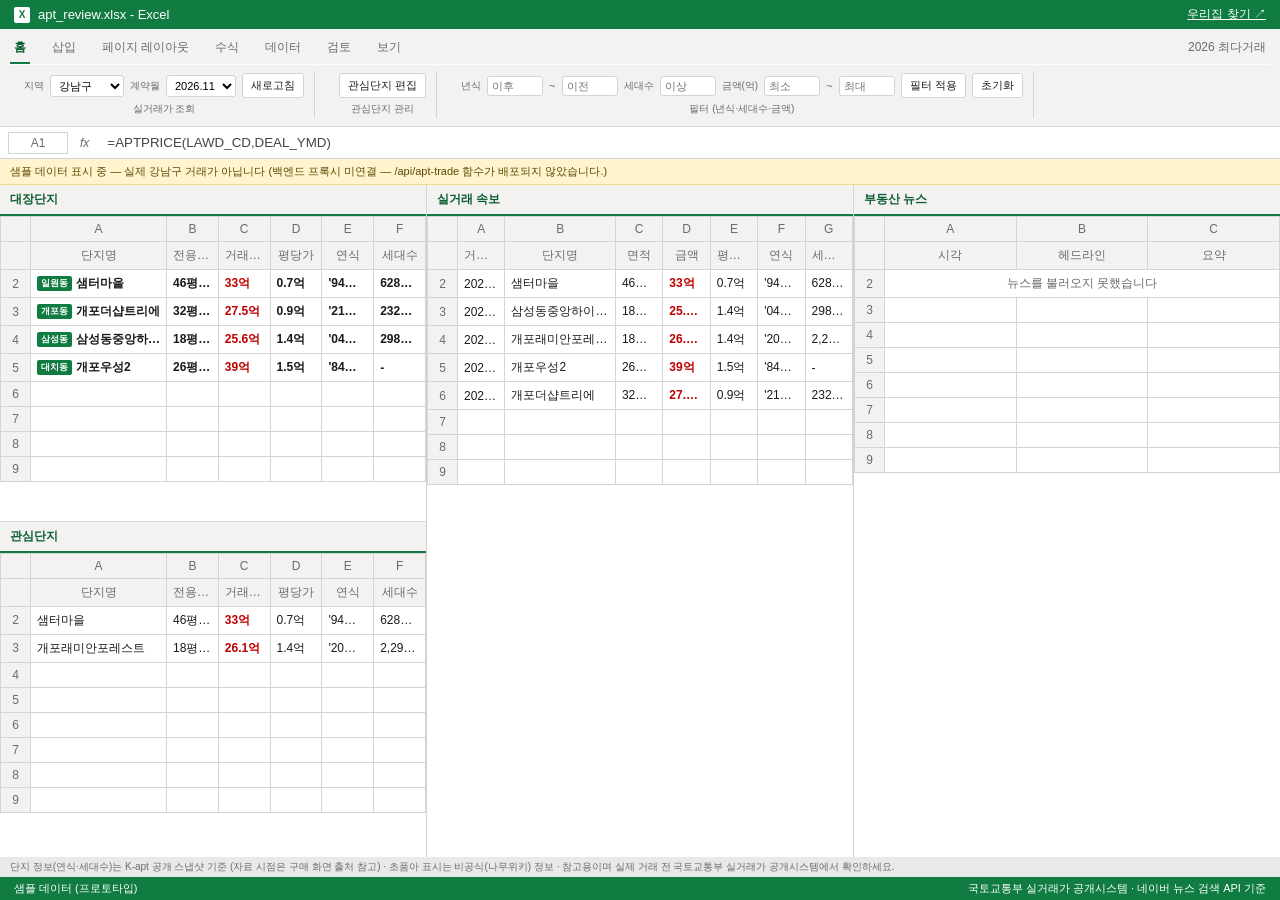
==== commit 01b96259: "Release apartment buyer map with verified filters and scheduled data updates" ====
--- a/index.html
+++ b/index.html
@@ -463,6 +463,7 @@
 <div class="titlebar">
   <span class="icon">X</span>
   apt_review.xlsx - Excel
+  <a href="/buy.html" style="margin-left:auto;color:white;font-size:12px">우리집 찾기 ↗</a>
 </div>
 
 <div class="ribbon" id="ribbon">
@@ -549,7 +550,7 @@
   <button type="button" role="tab" aria-selected="false" data-sheet="news">뉴스</button>
 </div>
 
-<div class="disclaimer">단지 정보(연식·세대수)는 K-apt 2026-07-03 기준 · 초품아 표시는 비공식(나무위키) 정보 · 참고용이며 실제 거래 전 국토교통부 실거래가 공개시스템에서 확인하세요.</div>
+<div class="disclaimer">단지 정보(연식·세대수)는 K-apt 공개 스냅샷 기준 (자료 시점은 구매 화면 출처 참고) · 초품아 표시는 비공식(나무위키) 정보 · 참고용이며 실제 거래 전 국토교통부 실거래가 공개시스템에서 확인하세요.</div>
 <div class="status-bar">
   <span id="statusLeft">준비</span>
   <span id="statusRight">국토교통부 실거래가 공개시스템 · 네이버 뉴스 검색 API 기준</span>
@@ -614,7 +615,7 @@
 let currentNews = [];
 let newsFailed = false; // 뉴스 조회 실패 시 지어낸 샘플 대신 "불러오지 못함"을 표시
 let currentTrendDatasets = null;
-let currentBasisByAptNm = new Map(); // aptNm → {householdCount, useApproveDate}
+let currentBasisByComplex = new Map(); // [동, 단지명] → {householdCount, buildYearMonth, isChopuma}
 
 // 억 단위, 소수점 첫째 자리까지 (예: 215000만원 → "21.5억")
 function fmtAmount(manwon){
@@ -646,7 +647,7 @@
 // 준공년도. 정적 단지 목록(seoul_apt_complex.json)의 사용승인일(년.월)을 우선하고, 없으면 실거래가 API의 buildYear
 // (화면 표시와 년식 필터가 같은 값을 보도록 한곳에서 구함)
 function getBuildYear(it){
-  const buildYearMonth = currentBasisByAptNm.get(it.aptNm)?.buildYearMonth;
+  const buildYearMonth = currentBasisByComplex.get(complexKey(it))?.buildYearMonth;
   return parseInt(buildYearMonth ? buildYearMonth.slice(0, 4) : it.buildYear, 10) || null;
 }
 
@@ -661,14 +662,14 @@
 
 // 세대수. 공동주택 기본정보 API(apt-complex)에서 단지명 매칭으로 조회한 값
 function fmtHousehold(it){
-  const info = currentBasisByAptNm.get(it.aptNm);
+  const info = currentBasisByComplex.get(complexKey(it));
   if(!info || !info.householdCount) return "-";
   return `${info.householdCount.toLocaleString()}세대`;
 }
 
 // 초품아 뱃지. 나무위키 사용자 편집 목록 기반 비공식 정보라는 점을 title 툴팁으로 명시
 function fmtChopumaBadge(it){
-  const info = currentBasisByAptNm.get(it.aptNm);
+  const info = currentBasisByComplex.get(complexKey(it));
   if(!info || !info.isChopuma) return "";
   return `<span class="chopuma-badge" title="나무위키 '초품아' 문서 등재 사례 (사용자 편집 정보, 비공식)">초품아</span>`;
 }
@@ -818,7 +819,7 @@
       if(!y || y > filterState.yearMax) return false;
     }
     if(filterState.householdMin != null){
-      const household = currentBasisByAptNm.get(it.aptNm)?.householdCount;
+      const household = currentBasisByComplex.get(complexKey(it))?.householdCount;
       if(!household || household < filterState.householdMin) return false;
     }
     if(filterState.priceMin != null){
@@ -1097,13 +1098,13 @@
   ]);
   const failed = trade instanceof Error;
   const items = failed ? SAMPLE_ITEMS : trade;
-  const basis = await loadHouseholdCounts(items);
+  const basis = await loadHouseholdCounts(items, guName);
 
   // 기다리는 사이 지역·계약월이 또 바뀌었으면 늦게 도착한 이 결과는 버림
   if(seq !== loadSeq) return;
 
   usingLiveData = !failed;
-  currentBasisByAptNm = basis;
+  currentBasisByComplex = basis;
   // 샘플은 단지 목록 매칭 여부와 무관하게 그대로 보여줌 (index.html만 단독으로 열어도 화면이 비지 않도록)
   currentItems = failed ? items : filterMandatoryManaged(items, basis);
   currentTrendDatasets = failed ? null : [prev2, prev1, items].map(monthItems => ({ items: monthItems }));
@@ -1211,25 +1212,24 @@
 }
 
 // RTMS 실거래가의 aptNm(+umdNm)을 정적 단지 목록의 kaptName(+dong)과 매칭
-// 완전일치 중 같은 동(dong)인 것을 최우선으로, 없으면 완전일치 첫 건, 그래도 없으면 부분포함으로 매칭
-function matchSeoulComplex(aptNm, umdNm){
+// 같은 구·동에서만 찾고, 후보가 여러 개면 잘못된 정보를 붙이지 않도록 매칭하지 않는다.
+function matchSeoulComplex(aptNm, umdNm, guName){
   if(!seoulComplexByName) return null;
   const target = normalizeAptName(aptNm);
   if(!target) return null;
 
-  const exact = seoulComplexByName.get(target);
-  if(exact && exact.length){
-    const sameDong = exact.find(c => c.dong === umdNm);
-    return sameDong || exact[0];
-  }
+  const inArea = c => c.gu === guName && c.dong === umdNm;
+  const exact = (seoulComplexByName.get(target) || []).filter(inArea);
+  if(exact.length) return exact.length === 1 ? exact[0] : null;
 
   let fallback = null;
   for(const c of seoulComplexList){
+    if(!inArea(c)) continue;
     const cand = normalizeAptName(c.kaptName);
     if(!cand) continue;
     if(cand.includes(target) || target.includes(cand)){
+      if(fallback) return null;
       fallback = c;
-      if(c.dong === umdNm) break; // 같은 동이면 더 볼 것 없이 채택
     }
   }
   return fallback;
@@ -1251,16 +1251,19 @@
   return chopumaKaptCodes;
 }
 
-// currentItems에 등장하는 단지들의 세대수·초품아 여부를 정적 목록에서 매칭해 aptNm → 기본정보 맵으로 구성
-async function loadHouseholdCounts(items){
+function complexKey(it){
+  return JSON.stringify([it.umdNm, it.aptNm]);
+}
+
+// 조회된 구 안에서도 동이 다른 동명 단지는 별도로 보관한다.
+async function loadHouseholdCounts(items, guName){
   await loadSeoulComplexList();
   await loadChopumaSet();
   const map = new Map();
-  const uniqueNames = Array.from(new Set(items.map(it => it.aptNm)));
-  uniqueNames.forEach(aptNm=>{
-    const it = items.find(i => i.aptNm === aptNm);
-    const match = matchSeoulComplex(aptNm, it?.umdNm);
-    if(match) map.set(aptNm, {
+  const uniqueItems = new Map(items.map(it => [complexKey(it), it]));
+  uniqueItems.forEach((it, key)=>{
+    const match = matchSeoulComplex(it.aptNm, it.umdNm, guName);
+    if(match) map.set(key, {
       householdCount: match.householdCount,
       buildYearMonth: match.buildYearMonth,
       isChopuma: chopumaKaptCodes.has(match.kaptCode),
@@ -1272,7 +1275,7 @@
 // K-apt 단지 목록(seoul_apt_complex.json)은 의무관리대상 공동주택만 포함하므로,
 // 여기에 매칭되지 않는 단지(의무관리 대상 아님·소규모·오피스텔 등)는 화면에서도 제외
 function filterMandatoryManaged(items, basisMap){
-  return items.filter(it => basisMap.has(it.aptNm));
+  return items.filter(it => basisMap.has(complexKey(it)));
 }
 
 // 선택된 구 이름 기준으로 부동산 뉴스 조회 (예: "강남구 부동산"). 실패 시 null
@@ -1431,12 +1434,12 @@
   eq(fillerRows(0, 3, "없음").split("<tr>").length - 1, 8, "fillerRows 0건: 안내 1행 + 빈 7행");
   eq(fillerRows(10, 3, "없음"), "", "fillerRows 8건 이상");
 
-  const saved = [currentItems, filterState, currentBasisByAptNm];
+  const saved = [currentItems, filterState, currentBasisByComplex];
   currentItems = SAMPLE_ITEMS;
-  currentBasisByAptNm = new Map();
+  currentBasisByComplex = new Map();
   filterState = { yearMin:2000, yearMax:null, householdMin:null, priceMin:25, priceMax:null };
   eq(getFilteredItems().map(it => it.aptNm).join(), "개포래미안포레스트,삼성동중앙하이츠빌리지,개포더샵트리에", "getFilteredItems 년식+금액");
-  [currentItems, filterState, currentBasisByAptNm] = saved;
+  [currentItems, filterState, currentBasisByComplex] = saved;
   console.log("selftest 완료");
 }
 if(location.search.includes("selftest")) selfCheck();
